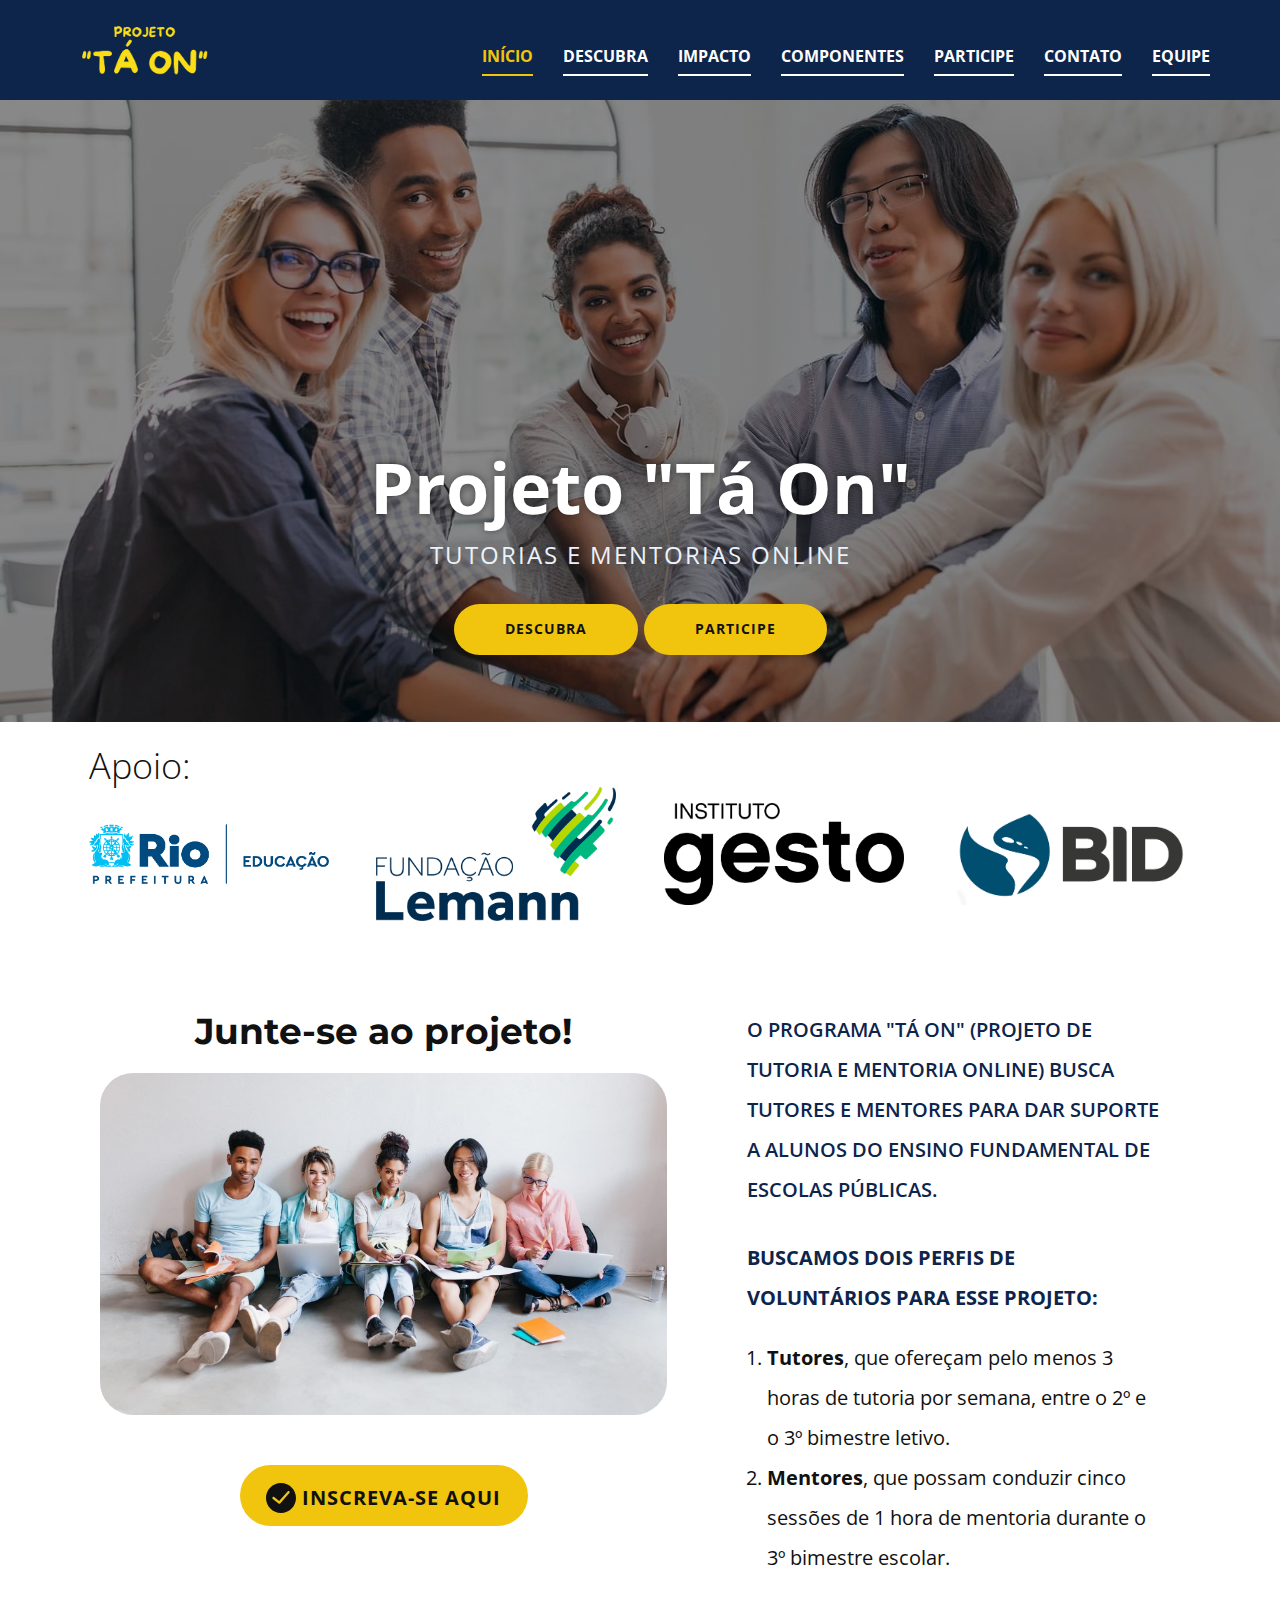
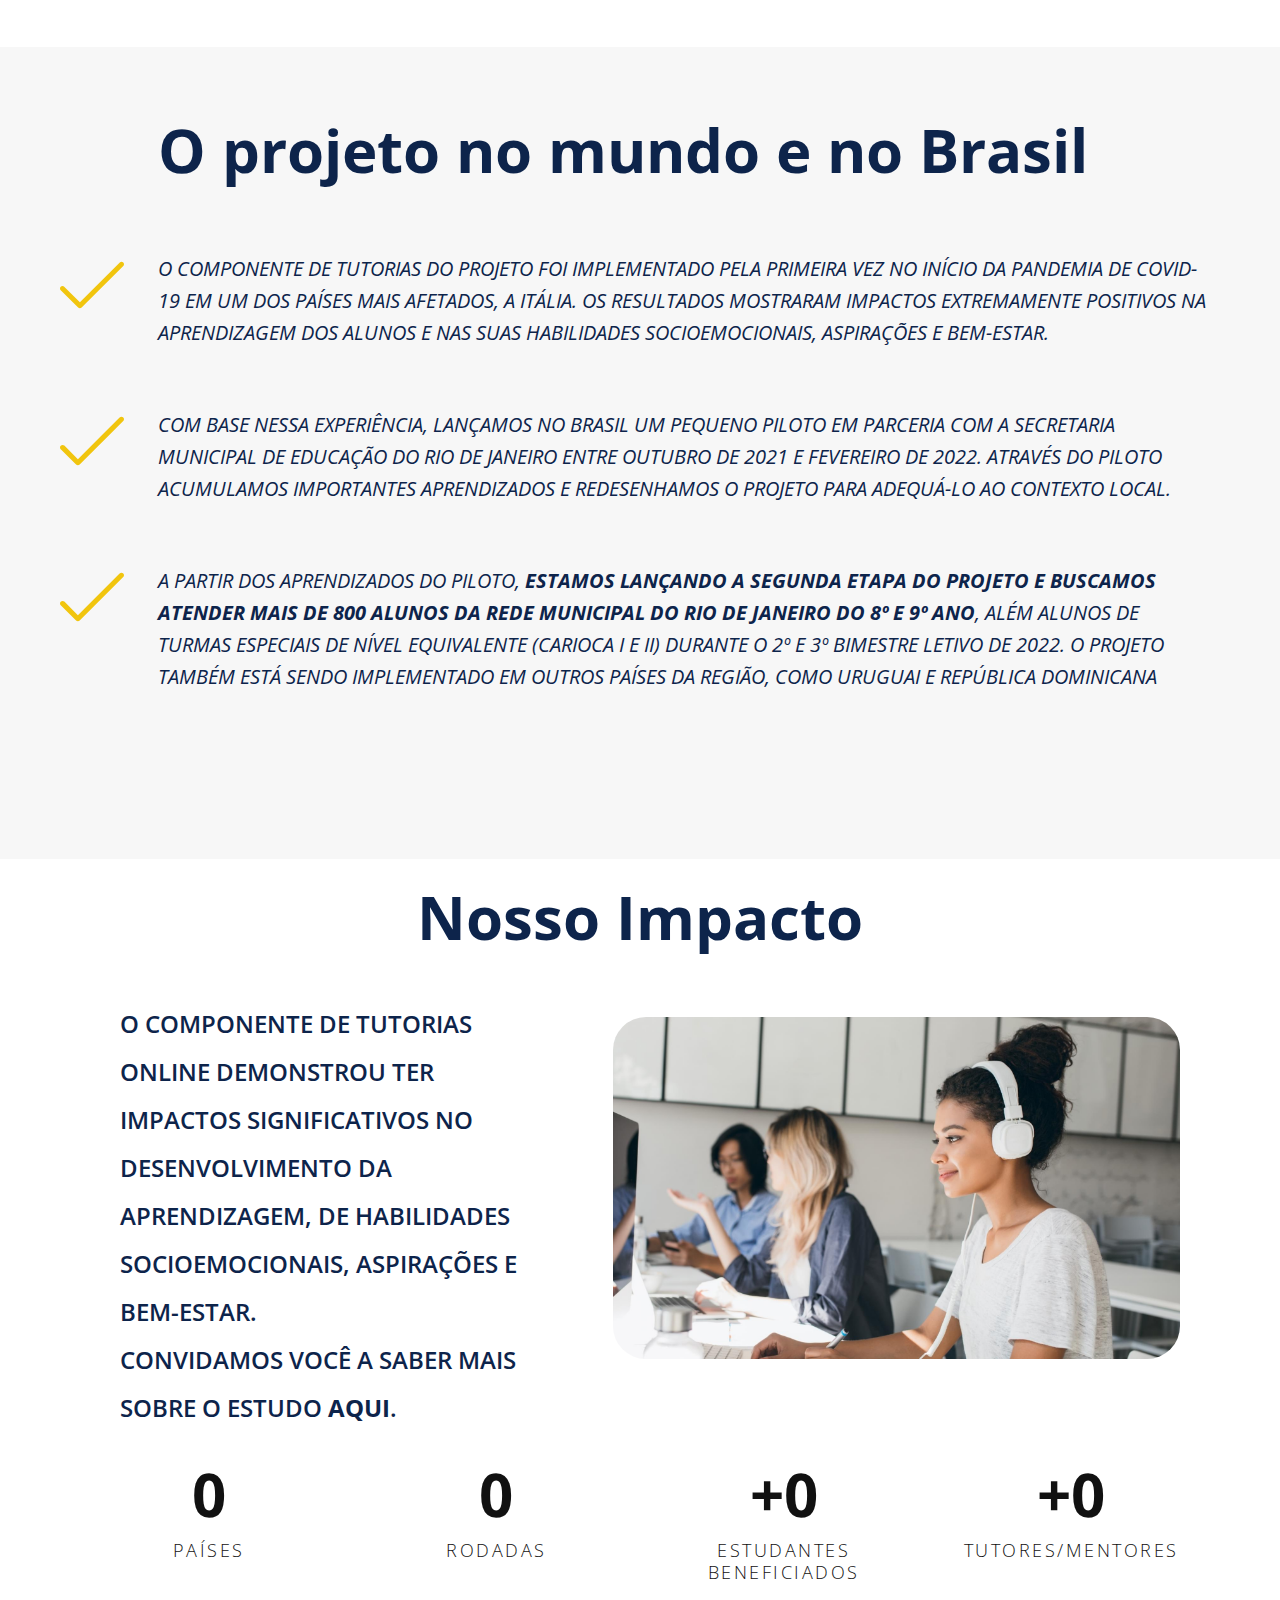
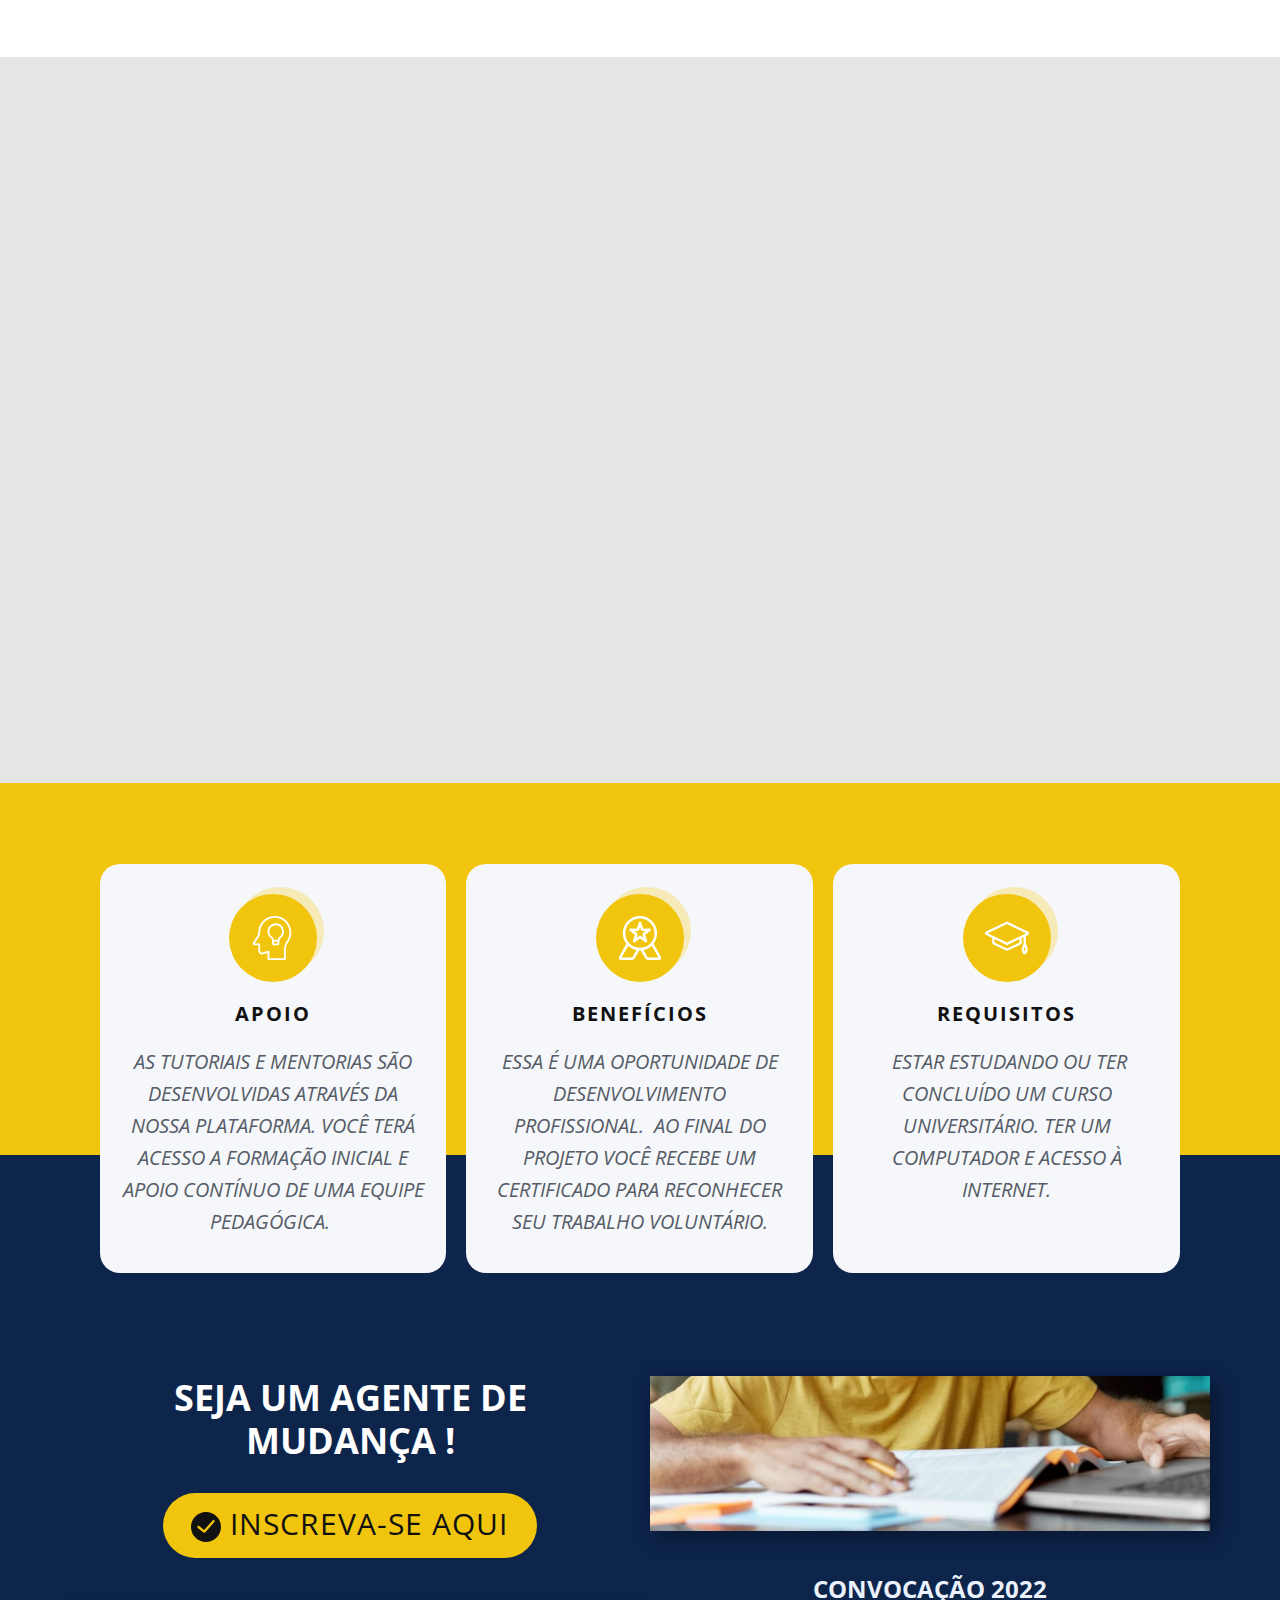
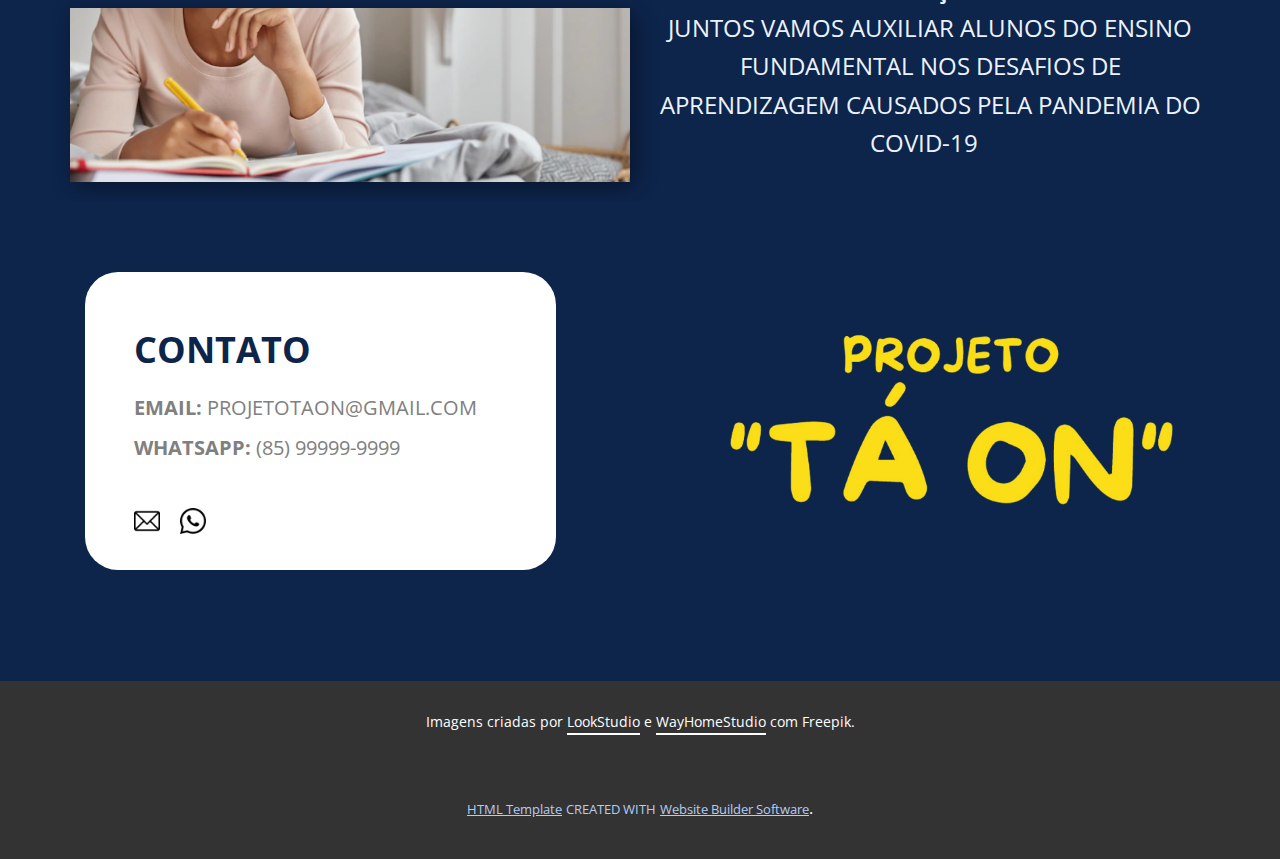
==== index.html @ 8fa36d17 "Initial commit" ====
<!DOCTYPE html>
<html style="font-size: 16px;">
  <head>
    <meta name="viewport" content="width=device-width, initial-scale=1.0">
    <meta charset="utf-8">
    <meta name="keywords" content="​Online University of
In-Demand Professions, ​Top ten most popular courses for international students, ​What Is a Life Coach?, ​Leader in Executive Education, ​Flexible Distance Learning, ​Need Help?">
    <meta name="description" content="">
    <meta name="page_type" content="np-template-header-footer-from-plugin">
    <title>Início</title>
    <link rel="stylesheet" href="nicepage.css" media="screen">
<link rel="stylesheet" href="Início.css" media="screen">
    <script class="u-script" type="text/javascript" src="jquery-1.9.1.min.js" defer=""></script>
    <script class="u-script" type="text/javascript" src="nicepage.js" defer=""></script>
    <meta name="generator" content="Nicepage 4.9.1, nicepage.com">
    <link id="u-theme-google-font" rel="stylesheet" href="https://fonts.googleapis.com/css?family=Open+Sans:300,300i,400,400i,500,500i,600,600i,700,700i,800,800i">
    <link id="u-page-google-font" rel="stylesheet" href="https://fonts.googleapis.com/css?family=Montserrat:100,100i,200,200i,300,300i,400,400i,500,500i,600,600i,700,700i,800,800i,900,900i|Open+Sans:300,300i,400,400i,500,500i,600,600i,700,700i,800,800i|Montserrat:100,100i,200,200i,300,300i,400,400i,500,500i,600,600i,700,700i,800,800i,900,900i">
    
    
    
    
    
    
    
    
    
    
    
    <script type="application/ld+json">{
		"@context": "http://schema.org",
		"@type": "Organization",
		"name": "",
		"url": "/",
		"logo": "images/LOGO_no_bg.png"
}</script>
    <meta name="theme-color" content="#0d244b">
    <meta property="og:title" content="Início">
    <meta property="og:type" content="website">
    <link rel="canonical" href="/">
  </head>
  <body data-home-page="https://website1765476.nicepage.io/Início.html?version=7141deb0-2183-4ad8-807a-09c985a178d3" data-home-page-title="Início" class="u-body u-xl-mode"><header class="u-align-center-sm u-align-center-xs u-clearfix u-header u-palette-1-base" id="sec-e950" data-animation-name="" data-animation-duration="0" data-animation-delay="0" data-animation-direction=""><div class="u-clearfix u-sheet u-valign-middle-sm u-sheet-1">
        <div class="u-clearfix u-expanded-width u-layout-wrap u-layout-wrap-1">
          <div class="u-layout">
            <div class="u-layout-row">
              <div class="u-align-center-sm u-align-center-xs u-container-style u-layout-cell u-size-8 u-layout-cell-1">
                <div class="u-container-layout u-container-layout-1">
                  <a href="https://nicepage.com/website-templates" class="u-align-left u-image u-logo u-image-1" data-image-width="737" data-image-height="338">
                    <img src="images/LOGO_no_bg.png" class="u-logo-image u-logo-image-1">
                  </a>
                </div>
              </div>
              <div class="u-align-center-sm u-align-center-xs u-container-style u-layout-cell u-size-52 u-layout-cell-2">
                <div class="u-container-layout u-container-layout-2">
                  <nav class="u-align-right u-menu u-menu-one-level u-offcanvas u-menu-1">
                    <div class="menu-collapse" style="font-size: 1rem; letter-spacing: 0px; font-weight: 700; text-transform: uppercase;">
                      <a class="u-button-style u-custom-active-border-color u-custom-border u-custom-border-color u-custom-borders u-custom-hover-border-color u-custom-hover-color u-custom-padding-bottom u-custom-text-active-color u-custom-text-color u-custom-text-hover-color u-custom-top-bottom-menu-spacing u-nav-link" href="#" style="font-size: calc(1em + 2px);">
                        <svg class="u-svg-link" viewBox="0 0 24 24"><use xlink:href="#svg-49b9"></use></svg>
                        <svg class="u-svg-content" version="1.1" id="svg-49b9" viewBox="0 0 16 16" x="0px" y="0px" xmlns:xlink="http://www.w3.org/1999/xlink" xmlns="http://www.w3.org/2000/svg"><g><rect y="1" width="16" height="2"></rect><rect y="7" width="16" height="2"></rect><rect y="13" width="16" height="2"></rect>
</g></svg>
                      </a>
                    </div>
                    <div class="u-custom-menu u-nav-container">
                      <ul class="u-nav u-spacing-30 u-unstyled u-nav-1"><li class="u-nav-item"><a class="u-border-2 u-border-active-palette-3-base u-border-hover-palette-1-base u-border-no-left u-border-no-right u-border-no-top u-border-white u-button-style u-nav-link u-text-hover-palette-3-base u-text-white" href="Início.html" style="padding: 10px 0px;">Início</a>
</li><li class="u-nav-item"><a class="u-border-2 u-border-active-palette-3-base u-border-hover-palette-1-base u-border-no-left u-border-no-right u-border-no-top u-border-white u-button-style u-nav-link u-text-hover-palette-3-base u-text-white" href="Início.html#carousel_a76b-1" data-page-id="1765508" style="padding: 10px 0px;">Descubra</a>
</li><li class="u-nav-item"><a class="u-border-2 u-border-active-palette-3-base u-border-hover-palette-1-base u-border-no-left u-border-no-right u-border-no-top u-border-white u-button-style u-nav-link u-text-hover-palette-3-base u-text-white" href="Início.html#carousel_29ab" data-page-id="1765508" style="padding: 10px 0px;">Impacto</a>
</li><li class="u-nav-item"><a class="u-border-2 u-border-active-palette-3-base u-border-hover-palette-1-base u-border-no-left u-border-no-right u-border-no-top u-border-white u-button-style u-nav-link u-text-hover-palette-3-base u-text-white" href="Início.html#carousel_a9c4" data-page-id="1765508" style="padding: 10px 0px;">Componentes</a>
</li><li class="u-nav-item"><a class="u-border-2 u-border-active-palette-3-base u-border-hover-palette-1-base u-border-no-left u-border-no-right u-border-no-top u-border-white u-button-style u-nav-link u-text-hover-palette-3-base u-text-white" href="Início.html#carousel_0e87" data-page-id="1765508" style="padding: 10px 0px;">Participe</a>
</li><li class="u-nav-item"><a class="u-border-2 u-border-active-palette-3-base u-border-hover-palette-1-base u-border-no-left u-border-no-right u-border-no-top u-border-white u-button-style u-nav-link u-text-hover-palette-3-base u-text-white" href="Início.html#sec-74da" data-page-id="1765508" style="padding: 10px 0px;">Contato</a>
</li><li class="u-nav-item"><a class="u-border-2 u-border-active-palette-3-base u-border-hover-palette-1-base u-border-no-left u-border-no-right u-border-no-top u-border-white u-button-style u-nav-link u-text-hover-palette-3-base u-text-white" href="Equipe.html" target="_blank" style="padding: 10px 0px;">Equipe</a>
</li></ul>
                    </div>
                    <div class="u-custom-menu u-nav-container-collapse">
                      <div class="u-black u-container-style u-inner-container-layout u-opacity u-opacity-95 u-sidenav">
                        <div class="u-inner-container-layout u-sidenav-overflow">
                          <div class="u-menu-close"></div>
                          <ul class="u-align-center u-nav u-popupmenu-items u-unstyled u-nav-2"><li class="u-nav-item"><a class="u-button-style u-nav-link" href="Início.html">Início</a>
</li><li class="u-nav-item"><a class="u-button-style u-nav-link" href="Início.html#carousel_a76b-1" data-page-id="1765508">Descubra</a>
</li><li class="u-nav-item"><a class="u-button-style u-nav-link" href="Início.html#carousel_29ab" data-page-id="1765508">Impacto</a>
</li><li class="u-nav-item"><a class="u-button-style u-nav-link" href="Início.html#carousel_a9c4" data-page-id="1765508">Componentes</a>
</li><li class="u-nav-item"><a class="u-button-style u-nav-link" href="Início.html#carousel_0e87" data-page-id="1765508">Participe</a>
</li><li class="u-nav-item"><a class="u-button-style u-nav-link" href="Início.html#sec-74da" data-page-id="1765508">Contato</a>
</li><li class="u-nav-item"><a class="u-button-style u-nav-link" href="Equipe.html" target="_blank">Equipe</a>
</li></ul>
                        </div>
                      </div>
                      <div class="u-black u-menu-overlay u-opacity u-opacity-70"></div>
                    </div>
                  </nav>
                </div>
              </div>
            </div>
          </div>
        </div>
      </div></header>
    <section class="u-align-center u-clearfix u-image u-shading u-section-1" src="" data-image-width="1620" data-image-height="1080" id="sec-115c">
      <div class="u-clearfix u-expanded-width u-gutter-0 u-layout-wrap u-layout-wrap-1">
        <div class="u-gutter-0 u-layout">
          <div class="u-layout-col">
            <div class="u-container-style u-layout-cell u-size-20 u-layout-cell-1">
              <div class="u-container-layout u-container-layout-1">
                <h1 class="u-align-center u-text u-title u-text-1"> Projeto "Tá On"</h1>
              </div>
            </div>
            <div class="u-container-style u-layout-cell u-size-20 u-layout-cell-2">
              <div class="u-container-layout u-container-layout-2">
                <p class="u-align-center u-text u-text-palette-1-light-3 u-text-2">Tutorias e Mentorias Online</p>
              </div>
            </div>
            <div class="u-container-style u-layout-cell u-size-20 u-layout-cell-3">
              <div class="u-container-layout u-container-layout-3">
                <div class="u-align-center u-expanded-width-md u-expanded-width-sm u-expanded-width-xs u-list u-list-1">
                  <div class="u-repeater u-repeater-1">
                    <div class="u-align-center-sm u-align-center-xs u-container-style u-list-item u-repeater-item">
                      <div class="u-container-layout u-similar-container u-valign-middle u-container-layout-4">
                        <a href="Início.html#carousel_a76b-1" data-page-id="1765508" class="u-active-white u-align-center-xs u-border-none u-btn u-btn-round u-button-style u-hover-white u-palette-3-base u-radius-50 u-btn-1">DESCUBRA</a>
                      </div>
                    </div>
                    <div class="u-align-center u-container-style u-list-item u-repeater-item">
                      <div class="u-container-layout u-similar-container u-valign-middle u-container-layout-5">
                        <a href="https://harvard.az1.qualtrics.com/jfe/form/SV_3t3LeUuYlCb9Nz0" class="u-active-white u-align-center-xs u-border-none u-btn u-btn-round u-button-style u-hover-white u-palette-3-base u-radius-50 u-btn-2" target="_blank">PARTICIPE</a>
                      </div>
                    </div>
                  </div>
                </div>
              </div>
            </div>
          </div>
        </div>
      </div>
    </section>
    <section class="u-align-center u-clearfix u-section-2" id="sec-6fea">
      <div class="u-clearfix u-sheet u-valign-bottom-lg u-valign-bottom-xl u-valign-middle-md u-valign-middle-sm u-valign-middle-xs u-sheet-1">
        <h2 class="u-align-left u-subtitle u-text u-text-1">Apoio:</h2>
        <div class="u-expanded-width u-list u-list-1">
          <div class="u-repeater u-repeater-1">
            <div class="u-container-style u-list-item u-repeater-item">
              <div class="u-container-layout u-similar-container u-valign-top u-container-layout-1">
                <img alt="" class="u-align-center u-expanded-width-xs u-image u-image-contain u-image-default u-image-1" data-image-width="1570" data-image-height="398" src="images/RIOPREFEITURAEducacaohorizontalazul.png">
              </div>
            </div>
            <div class="u-container-style u-list-item u-repeater-item">
              <div class="u-container-layout u-similar-container u-valign-top u-container-layout-2">
                <img alt="" class="u-align-center u-expanded-width-xs u-image u-image-contain u-image-default u-image-2" data-image-width="700" data-image-height="390" src="images/lemann_logo.png">
              </div>
            </div>
            <div class="u-container-style u-list-item u-repeater-item">
              <div class="u-container-layout u-similar-container u-valign-top u-container-layout-3">
                <img alt="" class="u-align-center u-expanded-width-xs u-image u-image-contain u-image-default u-image-3" data-image-width="1349" data-image-height="575" src="images/gesto_logo.png">
              </div>
            </div>
            <div class="u-container-style u-list-item u-repeater-item">
              <div class="u-container-layout u-similar-container u-valign-top u-container-layout-4">
                <img alt="" class="u-align-center u-expanded-width-xs u-image u-image-contain u-image-default u-image-4" data-image-width="1233" data-image-height="527" src="images/BID-logo-fondo-blanco.png">
              </div>
            </div>
          </div>
        </div>
      </div>
    </section>
    <section class="u-clearfix u-section-3" id="carousel_a76b-1">
      <div class="u-clearfix u-sheet u-sheet-1">
        <div class="u-clearfix u-layout-wrap u-layout-wrap-1">
          <div class="u-layout">
            <div class="u-layout-row">
              <div class="u-align-center u-container-style u-layout-cell u-size-33 u-layout-cell-1">
                <div class="u-container-layout u-valign-top-lg u-valign-top-md u-valign-top-sm u-valign-top-xl u-container-layout-1">
                  <h2 class="u-custom-font u-font-montserrat u-text u-text-1">Junte-se ao projeto!</h2>
                  <img src="images/vbvf-min.jpg" alt="" class="u-expanded-width-lg u-expanded-width-md u-expanded-width-sm u-expanded-width-xl u-image u-image-round u-radius-33 u-image-1" data-image-width="1620" data-image-height="1080">
                  <a href="https://harvard.az1.qualtrics.com/jfe/form/SV_3t3LeUuYlCb9Nz0" class="u-align-center-md u-align-center-sm u-align-center-xs u-btn u-btn-round u-button-style u-hover-palette-1-base u-palette-3-base u-radius-50 u-btn-1" target="_blank"><span class="u-icon"><svg class="u-svg-content" viewBox="0 0 52 52" x="0px" y="0px" style="width: 1em; height: 1em;"><g><path d="M26,0C11.664,0,0,11.663,0,26s11.664,26,26,26s26-11.663,26-26S40.336,0,26,0z M40.495,17.329l-16,18
		C24.101,35.772,23.552,36,22.999,36c-0.439,0-0.88-0.144-1.249-0.438l-10-8c-0.862-0.689-1.002-1.948-0.312-2.811
		c0.689-0.863,1.949-1.003,2.811-0.313l8.517,6.813l14.739-16.581c0.732-0.826,1.998-0.9,2.823-0.166
		C41.154,15.239,41.229,16.503,40.495,17.329z"></path>
</g></svg><img></span>
                    <span style="font-size: 1.25rem; font-weight: 700;">&nbsp;Inscreva-se aqui</span>
                  </a>
                </div>
              </div>
              <div class="u-align-left u-container-style u-layout-cell u-shape-rectangle u-size-27 u-layout-cell-2">
                <div class="u-container-layout u-container-layout-2">
                  <p class="u-align-center-xs u-text u-text-2"> O Programa "Tá On" (Projeto de Tutoria e Mentoria Online) busca tutores e mentores para dar suporte a alunos do ensino fundamental de escolas públicas.</p>
                  <p class="u-align-center-xs u-text u-text-3">Buscamos dois perfis de voluntários para esse projeto:</p>
                  <ol class="u-text u-text-4">
                    <li>
                      <span style="font-weight: 700;">Tutores</span>, que ofereçam pelo menos 3 horas de tutoria por semana, entre o 2º e o 3º bimestre letivo.
                    </li>
                    <li>
                      <span style="font-weight: 700;">Mentores</span>, que possam ​conduzir cinco sessões de 1 hora de mentoria durante o 3º bimestre escolar.&nbsp;
                    </li>
                  </ol>
                </div>
              </div>
            </div>
          </div>
        </div>
      </div>
    </section>
    <section class="u-align-center u-clearfix u-image u-valign-middle-sm u-section-4" id="carousel_a76b">
      <h1 class="u-align-center u-text u-text-palette-1-base u-text-1"><b>O projeto no mundo e no Brasil</b>
      </h1>
      <div class="u-align-center u-list u-list-1">
        <div class="u-repeater u-repeater-1">
          <div class="u-container-style u-list-item u-repeater-item">
            <div class="u-container-layout u-similar-container u-valign-bottom-lg u-valign-bottom-md u-container-layout-1"><span class="u-icon u-icon-circle u-text-palette-3-base u-icon-1"><svg class="u-svg-link" preserveAspectRatio="xMidYMin slice" viewBox="0 0 511.999 511.999" style=""><use xlink:href="#svg-a226"></use></svg><svg class="u-svg-content" viewBox="0 0 511.999 511.999" x="0px" y="0px" id="svg-a226" style="enable-background:new 0 0 511.999 511.999;"><g><g><path d="M506.231,75.508c-7.689-7.69-20.158-7.69-27.849,0l-319.21,319.211L33.617,269.163c-7.689-7.691-20.158-7.691-27.849,0    c-7.69,7.69-7.69,20.158,0,27.849l139.481,139.481c7.687,7.687,20.16,7.689,27.849,0l333.133-333.136    C513.921,95.666,513.921,83.198,506.231,75.508z"></path>
</g>
</g></svg>
            
            
          </span>
              <p class="u-text u-text-2"> O componente de tutorias do projeto foi implementado pela primeira vez no início da pandemia de COVID-19 em um dos países mais afetados, a Itália. Os resultados mostraram impactos extremamente positivos na aprendizagem dos alunos e nas suas habilidades socioemocionais, aspirações e bem-estar.&nbsp;&nbsp;</p>
            </div>
          </div>
          <div class="u-container-style u-list-item u-repeater-item">
            <div class="u-container-layout u-similar-container u-valign-bottom-lg u-valign-bottom-md u-container-layout-2"><span class="u-icon u-icon-circle u-text-palette-3-base u-icon-2"><svg class="u-svg-link" preserveAspectRatio="xMidYMin slice" viewBox="0 0 426.667 426.667" style=""><use xlink:href="#svg-3c06"></use></svg><svg class="u-svg-content" viewBox="0 0 426.667 426.667" x="0px" y="0px" id="svg-3c06" style="enable-background:new 0 0 426.667 426.667;"><g><g><path d="M421.876,56.307c-6.548-6.78-17.352-6.968-24.132-0.42c-0.142,0.137-0.282,0.277-0.42,0.42L119.257,334.375    l-90.334-90.334c-6.78-6.548-17.584-6.36-24.132,0.42c-6.388,6.614-6.388,17.099,0,23.713l102.4,102.4    c6.665,6.663,17.468,6.663,24.132,0L421.456,80.44C428.236,73.891,428.424,63.087,421.876,56.307z"></path>
</g>
</g></svg>
            
            
          </span>
              <p class="u-text u-text-3"> Com base nessa experiência, lançamos no Brasil um pequeno piloto em parceria com a Secretaria Municipal de Educação do Rio de Janeiro entre outubro de 2021 e fevereiro de 2022. Através do piloto acumulamos importantes aprendizados e redesenhamos o projeto para adequá-lo ao contexto local. </p>
            </div>
          </div>
          <div class="u-container-style u-list-item u-repeater-item">
            <div class="u-container-layout u-similar-container u-valign-bottom-lg u-valign-bottom-md u-container-layout-3"><span class="u-icon u-icon-circle u-text-palette-3-base u-icon-3"><svg class="u-svg-link" preserveAspectRatio="xMidYMin slice" viewBox="0 0 426.667 426.667" style=""><use xlink:href="#svg-b644"></use></svg><svg class="u-svg-content" viewBox="0 0 426.667 426.667" x="0px" y="0px" id="svg-b644" style="enable-background:new 0 0 426.667 426.667;"><g><g><path d="M421.876,56.307c-6.548-6.78-17.352-6.968-24.132-0.42c-0.142,0.137-0.282,0.277-0.42,0.42L119.257,334.375    l-90.334-90.334c-6.78-6.548-17.584-6.36-24.132,0.42c-6.388,6.614-6.388,17.099,0,23.713l102.4,102.4    c6.665,6.663,17.468,6.663,24.132,0L421.456,80.44C428.236,73.891,428.424,63.087,421.876,56.307z"></path>
</g>
</g></svg>
            
            
          </span>
              <p class="u-text u-text-4"> A partir dos aprendizados do piloto,&nbsp;<span style="font-weight: 700;" class="u-text-palette-1-base">estamos lançando a segunda etapa do projeto e buscamos atender mais de 800 alunos da rede municipal do Rio de Janeiro&nbsp;do 8º e 9º ano</span>, além alunos de turmas especiais de nível equivalente (Carioca I e II) durante o 2º e 3º bimestre letivo de 2022. O projeto também está sendo implementado em outros países da região, como Uruguai e República Dominicana
              </p>
            </div>
          </div>
        </div>
      </div>
    </section>
    <section class="u-clearfix u-section-5" id="carousel_29ab">
      <div class="u-clearfix u-sheet u-sheet-1">
        <h1 class="u-align-center-lg u-align-center-md u-align-center-sm u-align-center-xs u-text u-text-default-xl u-text-palette-1-base u-text-1">Nosso Impacto</h1>
        <div class="u-clearfix u-expanded-width u-layout-wrap u-layout-wrap-1">
          <div class="u-layout">
            <div class="u-layout-row">
              <div class="u-align-left u-container-style u-layout-cell u-shape-rectangle u-size-27-xl u-size-31-lg u-size-31-md u-size-31-sm u-size-31-xs u-layout-cell-1">
                <div class="u-container-layout u-valign-top u-container-layout-1">
                  <p class="u-align-center-xs u-text u-text-2"> O componente de tutoria​s online demonstrou ter impactos significativos no desenvolvimento da aprendizagem, de habilidades socioemocionais, aspirações e bem-estar.<br>Convidamos você a saber mais sobre o estudo <a href="https://www.hks.harvard.edu/publications/apart-connected-online-tutoring-and-student-outcomes-during-covid-19-pandemic" target="_blank" class="u-active-none u-border-none u-btn u-button-link u-button-style u-hover-none u-none u-text-palette-1-base u-btn-1">aqui</a>.
                  </p>
                </div>
              </div>
              <div class="u-align-center u-container-style u-layout-cell u-size-29-lg u-size-29-md u-size-29-sm u-size-29-xs u-size-33-xl u-layout-cell-2">
                <div class="u-container-layout u-container-layout-2">
                  <img src="images/impact_pic.jpg" alt="" class="u-expanded-width u-flip-horizontal u-image u-image-round u-radius-33 u-image-1" data-image-width="1844" data-image-height="1080">
                </div>
              </div>
            </div>
          </div>
        </div>
      </div>
    </section>
    <section class="u-align-center u-clearfix u-section-6" id="sec-efcb">
      <div class="u-clearfix u-sheet u-sheet-1">
        <div class="u-expanded-width u-list u-list-1">
          <div class="u-repeater u-repeater-1">
            <div class="u-align-center u-container-style u-list-item u-repeater-item">
              <div class="u-container-layout u-similar-container u-container-layout-1">
                <h1 class="u-align-center u-text u-text-default u-title u-text-1" data-animation-name="counter" data-animation-event="scroll" data-animation-duration="3000">4</h1>
                <h6 class="u-text u-text-2">PAÍSES</h6>
              </div>
            </div>
            <div class="u-align-center u-container-style u-list-item u-repeater-item">
              <div class="u-container-layout u-similar-container u-container-layout-2">
                <h1 class="u-align-center u-text u-text-default u-title u-text-3" data-animation-name="counter" data-animation-event="scroll" data-animation-duration="3000">6</h1>
                <h6 class="u-text u-text-4">Rodadas</h6>
              </div>
            </div>
            <div class="u-align-center u-container-style u-list-item u-repeater-item">
              <div class="u-container-layout u-similar-container u-container-layout-3">
                <h1 class="u-align-center u-text u-text-default u-title u-text-5" data-animation-name="counter" data-animation-event="scroll" data-animation-duration="3000">+5000</h1>
                <h6 class="u-text u-text-6">Estudantes beneficiados</h6>
              </div>
            </div>
            <div class="u-align-center u-container-style u-list-item u-repeater-item">
              <div class="u-container-layout u-similar-container u-container-layout-4">
                <h1 class="u-align-center u-text u-text-default u-title u-text-7" data-animation-name="counter" data-animation-event="scroll" data-animation-duration="3000">+4000</h1>
                <h6 class="u-text u-text-8">tutores/mentores</h6>
              </div>
            </div>
          </div>
        </div>
      </div>
    </section>
    <section class="u-align-center u-clearfix u-grey-10 u-section-7" id="carousel_a9c4">
      <div class="u-clearfix u-sheet u-sheet-1">
        <h2 class="u-text u-text-palette-1-base u-text-1" data-animation-name="customAnimationIn" data-animation-duration="1250" data-animation-delay="500">Escolha o seu papel no projeto!</h2>
        <img class="u-expanded-width u-image u-image-round u-radius-20 u-image-1" src="images/vbvbvbvb.jpg" alt="" data-image-width="1200" data-image-height="800" data-animation-name="customAnimationIn" data-animation-duration="1000" data-animation-direction="Right" data-animation-delay="500">
        <div class="u-align-center u-list u-list-1">
          <div class="u-repeater u-repeater-1">
            <div class="u-align-left u-border-14 u-border-no-bottom u-border-no-right u-border-no-top u-border-palette-3-base u-container-style u-custom-border u-list-item u-radius-20 u-repeater-item u-shape-round u-white u-list-item-1" data-animation-name="customAnimationIn" data-animation-duration="1250" data-animation-direction="X" data-animation-delay="250">
              <div class="u-container-layout u-similar-container u-valign-top u-container-layout-1">
                <h3 class="u-text u-text-palette-1-base u-text-2">Tutor</h3>
                <p class="u-text u-text-3"><b>Função.&nbsp;</b>Como tutor, você vai ajudar um aluno do 8º, 9º ano ou Carioca I e II no desenvolvimento de sua lição de casa e na revisão de habilidades básicas.&nbsp;<br>
                  <span style="font-weight: 700;">Compromisso.</span> Como tutor, você vai entregar tutorias de 3 horas por semana de matemática ou português por 5 meses.<br>
                  <br>
                </p>
              </div>
            </div>
            <div class="u-align-left u-border-14 u-border-no-bottom u-border-no-right u-border-no-top u-border-palette-3-base u-container-style u-custom-border u-list-item u-radius-20 u-repeater-item u-shape-round u-white u-list-item-2" data-animation-name="customAnimationIn" data-animation-duration="1250" data-animation-direction="X" data-animation-delay="250">
              <div class="u-container-layout u-similar-container u-valign-top u-container-layout-2">
                <h3 class="u-text u-text-palette-1-base u-text-4">Mentor</h3>
                <p class="u-text u-text-5"><b>Função.&nbsp;</b> Como mentor, você vai ajudar um estudante a desenvolver todo o seu potencial através de dicas e orientação sobre possíveis caminhos de sucesso.&nbsp;&nbsp;<br>
                  <span style="font-weight: 700;">Compromisso. </span> Como mentor, você vai entregar mentorias de 1 hora por semana, durante 5 semanas.&nbsp;
                </p>
              </div>
            </div>
          </div>
        </div>
      </div>
    </section>
    <section class="u-align-center u-clearfix u-palette-1-base u-section-8" id="carousel_a76b-2">
      <div class="u-expanded-width u-palette-3-base u-shape u-shape-rectangle u-shape-1"></div>
      <div class="u-align-center u-list u-list-1">
        <div class="u-repeater u-repeater-1">
          <div class="u-align-center u-container-style u-list-item u-palette-5-light-3 u-radius-20 u-repeater-item u-shape-round u-list-item-1">
            <div class="u-container-layout u-similar-container u-valign-top-xs u-container-layout-1"><span class="u-align-left u-icon u-icon-circle u-palette-3-base u-spacing-22 u-text-white u-icon-1"><svg class="u-svg-link" preserveAspectRatio="xMidYMin slice" viewBox="0 0 24 24" style=""><use xlink:href="#svg-d74e"></use></svg><svg class="u-svg-content" viewBox="0 0 24 24" id="svg-d74e"><path d="m18.5 24h-9c-.276 0-.5-.224-.5-.5v-3.325l-2.414.733c-.159.059-.365.092-.586.092-1.103 0-2-.897-2-2v-3h-2c-.561 0-1-.439-1-1 0-.188.055-.373.157-.536l2.336-3.708c.332-.526.507-1.132.507-1.753 0-4.965 4.037-9.003 9-9.003s9 4.038 9 9c0 1.858-.565 3.646-1.636 5.17-.892 1.269-1.364 2.758-1.364 4.305v5.025c0 .276-.224.5-.5.5zm-8.5-1h8v-4.525c0-1.754.534-3.441 1.546-4.88.951-1.354 1.454-2.943 1.454-4.595 0-4.411-3.589-8-8-8s-8 3.589-8 8c0 .813-.229 1.604-.661 2.289l-2.336 3.708 2.497.003c.276 0 .5.224.5.5v3.5c0 .552.448 1 1 1 .104 0 .196-.014.271-.041l3.084-.938c.152-.045.316-.017.443.077s.202.244.202.402z"></path><path d="m14.5 16h-2c-.481 0-1-.369-1-1.18v-1.32c0-.586-.253-1.122-.676-1.433-1.17-.861-1.852-2.238-1.823-3.682.046-2.383 2.034-4.35 4.433-4.385 1.215-.04 2.369.443 3.235 1.296.858.847 1.331 1.975 1.331 3.176 0 1.422-.658 2.728-1.806 3.582-.434.323-.694.866-.694 1.453v1.493c0 .552-.448 1-1 1zm-1-11c-.018 0-.035 0-.053 0-1.833.026-3.412 1.585-3.446 3.404-.022 1.12.507 2.188 1.416 2.857.678.5 1.083 1.336 1.083 2.239v1.32c0 .149.036.198.036.198l1.964-.018v-1.493c0-.901.41-1.745 1.098-2.255.89-.664 1.402-1.677 1.402-2.78 0-.932-.367-1.806-1.033-2.463-.661-.652-1.535-1.009-2.467-1.009z"></path><path d="m15 14h-3c-.276 0-.5-.224-.5-.5s.224-.5.5-.5h3c.276 0 .5.224.5.5s-.224.5-.5.5z"></path></svg></span>
              <h5 class="u-text u-text-1">aPOIO</h5>
              <p class="u-text u-text-palette-5-dark-2 u-text-2"> As tutoriais e mentorias são desenvolvidas através da nossa plataforma. Você terá acesso a formação inicial e apoio contínuo de uma equipe pedagógica.&nbsp;</p>
            </div>
          </div>
          <div class="u-align-center u-container-style u-list-item u-palette-5-light-3 u-radius-20 u-repeater-item u-shape-round u-list-item-2">
            <div class="u-container-layout u-similar-container u-valign-top-xs u-container-layout-2"><span class="u-align-left u-icon u-icon-circle u-palette-3-base u-spacing-22 u-text-white u-icon-2"><svg class="u-svg-link" preserveAspectRatio="xMidYMin slice" viewBox="0 0 512 512" style=""><use xlink:href="#svg-dde6"></use></svg><svg class="u-svg-content" viewBox="0 0 512 512" id="svg-dde6"><g><path d="m316.703 216.874 60.137-43.873c11.697-8.534 5.632-27.118-8.841-27.118h-74.267l-22.962-70.965c-4.463-13.788-24.071-13.816-28.543 0l-22.962 70.965h-74.267c-14.48 0-20.532 18.588-8.841 27.118l60.137 43.873-22.979 71.013c-4.464 13.797 11.405 25.277 23.112 16.736l60.07-43.825 60.07 43.825c11.638 8.488 27.587-2.907 23.112-16.736zm-31.886-1.098 12.091 37.367-31.567-23.031c-5.269-3.843-12.414-3.842-17.682 0l-31.567 23.031 12.091-37.367c1.995-6.166-.195-12.916-5.431-16.736l-31.741-23.157h39.168c6.505 0 12.269-4.193 14.271-10.382l12.05-37.24 12.05 37.24c2.003 6.188 7.767 10.382 14.271 10.382h39.168l-31.741 23.157c-5.236 3.82-7.426 10.57-5.431 16.736z"></path><path d="m499.556 472.922-85.829-150.828c25.867-33.776 41.273-76.025 41.273-121.825-.001-110.429-89.496-200.269-199.501-200.269s-199.5 89.84-199.5 200.269c0 46.139 15.631 88.676 41.846 122.575l-85.404 150.081c-9.902 17.411 2.624 39.075 22.669 39.075h127.55c13.613 0 26.257-7.361 32.997-19.209l52.582-92.4c5.472.197 9.578.205 15.506-.038l52.596 92.437c6.741 11.85 19.385 19.211 32.998 19.211h127.55c20.022-.001 32.583-21.643 22.667-39.079zm-329.975 5.033c-1.419 2.495-4.071 4.045-6.922 4.045h-120.865l77.261-135.771c26.527 25.004 59.841 42.828 96.841 50.338zm-83.582-277.686c0-93.887 76.037-170.269 169.5-170.269s169.5 76.382 169.5 170.269-76.037 170.269-169.5 170.269-169.5-76.383-169.5-170.269zm263.34 281.731c-2.851 0-5.503-1.55-6.923-4.046l-46.413-81.569c36.942-7.678 70.176-25.643 96.594-50.766l77.607 136.381z"></path>
</g></svg></span>
              <h5 class="u-text u-text-3">benefícios</h5>
              <p class="u-text u-text-palette-5-dark-2 u-text-4">essa é uma oportunidade de desenvolvimento profissional.&nbsp;&nbsp;ao final do projeto você recebe ​Um certificado para reconhecer seu trabalho voluntário. </p>
            </div>
          </div>
          <div class="u-align-center u-container-style u-list-item u-palette-5-light-3 u-radius-20 u-repeater-item u-shape-round u-list-item-3">
            <div class="u-container-layout u-similar-container u-valign-top-xs u-container-layout-3"><span class="u-align-left u-icon u-icon-circle u-palette-3-base u-spacing-22 u-icon-3"><svg class="u-svg-link" preserveAspectRatio="xMidYMin slice" viewBox="0 0 477.005 477.005" style=""><use xlink:href="#svg-44d1"></use></svg><svg class="u-svg-content" viewBox="0 0 477.005 477.005" x="0px" y="0px" id="svg-44d1" style="enable-background:new 0 0 477.005 477.005;"><g><path d="M7.075,204.297l71.191,34.293v57.087c0,4.801,2.75,9.178,7.075,11.262l136.194,65.605c1.692,0.814,3.546,1.237,5.425,1.237   h22.886c1.879,0,3.732-0.423,5.426-1.237l135.817-65.425c2.633-1.27,4.738-3.42,5.95-6.079c0.171-0.375,0.334-0.754,0.497-1.134   c0.663-1.552,1.005-3.223,1.005-4.91v-56.407l19.419-9.354v77.412c-4.202,2.801-7.441,6.998-9.01,12.109l-11.049,36.002   c-1.361,4.44-1.324,9.124,0.109,13.542l10.246,31.578c2.922,9.007,11.245,15.254,20.709,15.545   c0.063,0.002,0.125,0.003,0.188,0.004l0.312,0.005c0.065,0.001,0.13,0.001,0.196,0.001c9.304,0,17.52-5.594,20.931-14.253   l11.847-30.072c1.828-4.637,2.059-9.824,0.65-14.605L452.043,319c-1.539-5.229-4.806-9.522-9.083-12.368v-89.438l26.97-12.992   c4.325-2.084,7.075-6.46,7.075-11.262v-9.955c0-4.801-2.75-9.178-7.075-11.262L243.827,62.81c-3.429-1.651-7.422-1.651-10.85,0   L7.075,171.628C2.75,173.711,0,178.088,0,182.89v10.146C0,197.837,2.75,202.213,7.075,204.297z M429.886,385.539l-7.853-24.202   l8.376-27.295l8.456,28.704L429.886,385.539z M373.54,287.824l-126.548,60.959h-17.179l-126.547-60.959v-37.19l129.712,62.483   c1.714,0.826,3.569,1.238,5.425,1.238s3.71-0.412,5.425-1.238l129.713-62.482L373.54,287.824L373.54,287.824z M238.402,87.946   l207.632,100.017l-63.763,30.715c-0.562,0.178-1.116,0.387-1.656,0.646L238.402,287.83L96.19,219.324   c-0.539-0.259-1.093-0.468-1.654-0.646l-63.764-30.716L238.402,87.946z"></path>
</g></svg></span>
              <h5 class="u-text u-text-5">REquisitos</h5>
              <p class="u-text u-text-palette-5-dark-2 u-text-6"> &nbsp;Estar estudando ou ter concluído um curso universitário. Ter um computador e acesso à internet.</p>
            </div>
          </div>
        </div>
      </div>
    </section>
    <section class="u-align-center u-clearfix u-palette-1-base u-valign-middle-lg u-valign-middle-xl u-section-9" id="carousel_0e87">
      <div class="u-clearfix u-sheet u-valign-middle-md u-sheet-1">
        <div class="u-clearfix u-expanded-width u-gutter-20 u-layout-wrap u-layout-wrap-1">
          <div class="u-layout">
            <div class="u-layout-row">
              <div class="u-size-30">
                <div class="u-layout-col">
                  <div class="u-align-center u-container-style u-layout-cell u-size-40 u-layout-cell-1">
                    <div class="u-container-layout u-valign-middle u-container-layout-1">
                      <h2 class="u-text u-text-1">SEJA UM AGENTE DE MUDANÇA !</h2>
                      <a href="https://harvard.az1.qualtrics.com/jfe/form/SV_3t3LeUuYlCb9Nz0" class="u-align-center u-border-2 u-border-hover-white u-btn u-btn-round u-button-style u-hover-palette-1-base u-palette-3-base u-radius-50 u-btn-1" target="_blank"><span class="u-icon"><svg class="u-svg-content" viewBox="0 0 52 52" x="0px" y="0px" style="width: 1em; height: 1em;"><g><path d="M26,0C11.664,0,0,11.663,0,26s11.664,26,26,26s26-11.663,26-26S40.336,0,26,0z M40.495,17.329l-16,18
		C24.101,35.772,23.552,36,22.999,36c-0.439,0-0.88-0.144-1.249-0.438l-10-8c-0.862-0.689-1.002-1.948-0.312-2.811
		c0.689-0.863,1.949-1.003,2.811-0.313l8.517,6.813l14.739-16.581c0.732-0.826,1.998-0.9,2.823-0.166
		C41.154,15.239,41.229,16.503,40.495,17.329z"></path>
</g></svg><img></span>&nbsp;Inscreva-se aqui
                      </a>
                    </div>
                  </div>
                  <div class="u-align-center u-container-style u-image u-layout-cell u-size-20 u-image-1" data-image-width="718" data-image-height="475">
                    <div class="u-container-layout u-container-layout-2"></div>
                  </div>
                </div>
              </div>
              <div class="u-size-30">
                <div class="u-layout-col">
                  <div class="u-container-style u-image u-layout-cell u-size-20 u-image-2" data-image-width="1620" data-image-height="1080">
                    <div class="u-container-layout u-container-layout-3"></div>
                  </div>
                  <div class="u-align-left u-container-style u-layout-cell u-size-40 u-layout-cell-4">
                    <div class="u-container-layout u-valign-middle-lg u-valign-middle-md u-valign-middle-sm u-valign-middle-xl u-container-layout-4">
                      <p class="u-align-center u-text u-text-palette-1-light-3 u-text-2">
                        <span style="font-weight: 700;"> Convocação 2022</span>
                        <br>JUNTOS VAMOS AUXILIAR ALUNOS DO ENSINO FUNDA​MENTAL NOS DESAFIOS DE APRENDIZAGEM CAUSADOS PELA PANDEMIA DO COVID-19 &nbsp;
                      </p>
                    </div>
                  </div>
                </div>
              </div>
            </div>
          </div>
        </div>
      </div>
    </section>
    <section class="u-align-center u-clearfix u-palette-1-base u-valign-middle-md u-section-10" id="sec-74da">
      <div class="u-clearfix u-expanded-width u-layout-wrap u-layout-wrap-1">
        <div class="u-layout">
          <div class="u-layout-row">
            <div class="u-container-style u-layout-cell u-size-30-xl u-size-32-lg u-size-32-md u-size-32-sm u-size-32-xs u-layout-cell-1">
              <div class="u-container-layout u-valign-middle-lg u-valign-middle-xl u-valign-top-md u-valign-top-sm u-container-layout-1">
                <div class="u-align-left u-container-style u-expanded-width-xs u-group u-radius-33 u-shape-round u-white u-group-1">
                  <div class="u-container-layout u-container-layout-2">
                    <h2 class="u-text u-text-default u-text-palette-1-base u-text-1">CONTATO</h2>
                    <p class="u-text u-text-grey-50 u-text-2">
                      <span style="font-weight: 700;">eMAIL:&nbsp;</span>projetotaon@gmail.cOm<br>
                      <span style="font-weight: 700;">wHATSAPP:</span> (85) 99999-9999
                    </p>
                    <div class="u-social-icons u-spacing-20 u-social-icons-1">
                      <a class="u-social-url" target="_blank" data-type="Email" title="Email" href=""><span class="u-file-icon u-icon u-social-email u-social-icon u-icon-1"><img src="images/561127.png" alt=""></span>
                      </a>
                      <a class="u-social-url" target="_blank" data-type="Whatsapp" title="Whatsapp" href=""><span class="u-file-icon u-icon u-social-icon u-social-whatsapp u-icon-2"><img src="images/1384095.png" alt=""></span>
                      </a>
                    </div>
                  </div>
                </div>
              </div>
            </div>
            <div class="u-container-style u-layout-cell u-size-28-lg u-size-28-md u-size-28-sm u-size-28-xs u-size-30-xl u-layout-cell-2">
              <div class="u-container-layout u-valign-middle u-container-layout-3">
                <img class="u-align-center-md u-align-center-sm u-align-center-xs u-align-left-lg u-align-left-xl u-image u-image-contain u-image-1" src="images/LOGO_no_bg.png" data-image-width="737" data-image-height="338">
              </div>
            </div>
          </div>
        </div>
      </div>
    </section>
    
    
    <footer class="u-clearfix u-footer u-grey-80" id="sec-3f3a"><div class="u-clearfix u-sheet u-valign-bottom u-sheet-1">
        <div class="u-align-center u-container-style u-group u-group-1">
          <div class="u-container-layout u-valign-middle u-container-layout-1">
            <p class="u-small-text u-text u-text-variant u-text-1"> Imagens criadas por <a href="https://br.freepik.com/lookstudio" class="u-active-none u-border-2 u-border-hover-palette-1-light-2 u-border-white u-btn u-button-style u-hover-none u-none u-text-hover-palette-1-light-3 u-text-white u-btn-1">LookStudio</a>&nbsp;e <a href="https://br.freepik.com/wayhomestudio" class="u-active-none u-border-2 u-border-active-palette-2-dark-1 u-border-hover-palette-1-light-2 u-border-white u-btn u-button-style u-hover-none u-none u-text-hover-palette-1-light-3 u-text-white u-btn-2">WayHomeStudio</a>&nbsp;com Freepik.
            </p>
          </div>
        </div>
      </div></footer>
    <section class="u-backlink u-clearfix u-grey-80">
      <a class="u-link" href="https://nicepage.com/html-templates" target="_blank">
        <span>HTML Template</span>
      </a>
      <p class="u-text">
        <span>created with</span>
      </p>
      <a class="u-link" href="" target="_blank">
        <span>Website Builder Software</span>
      </a>. 
    </section>
  </body>
</html>
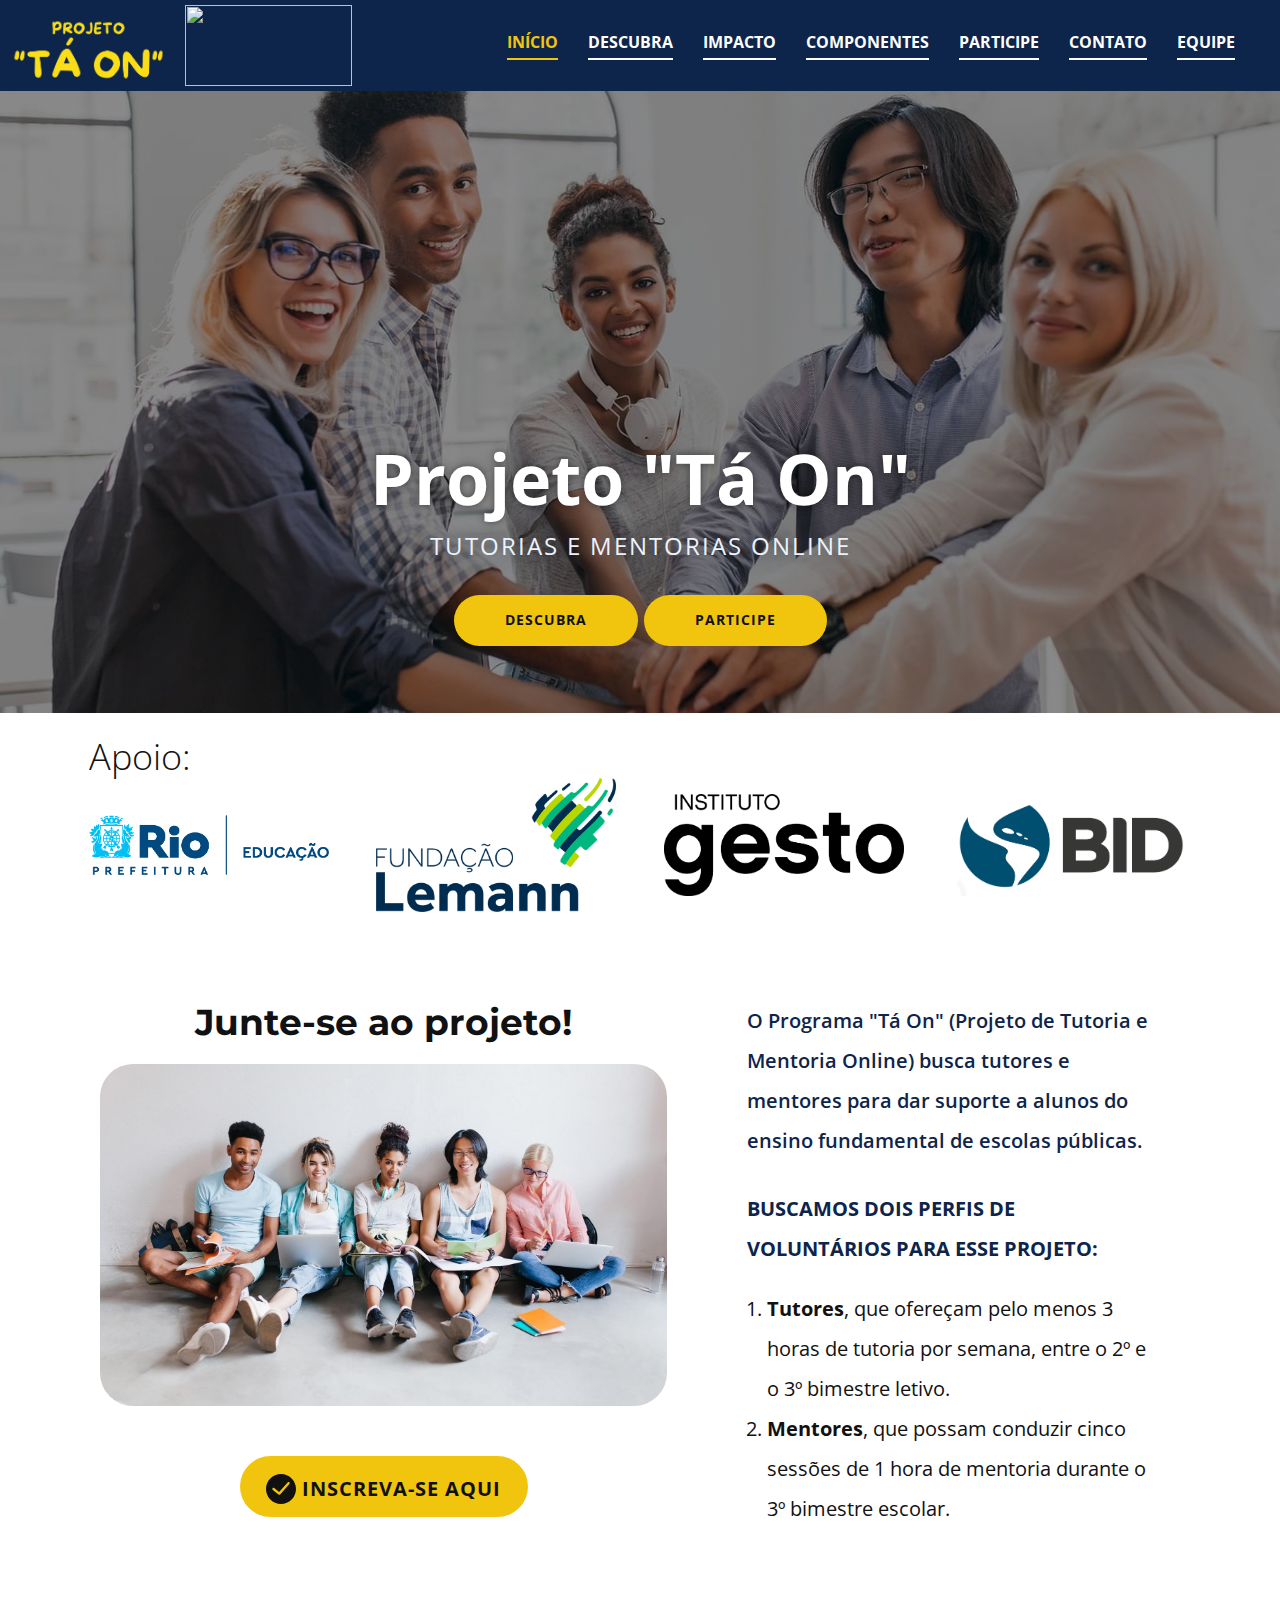
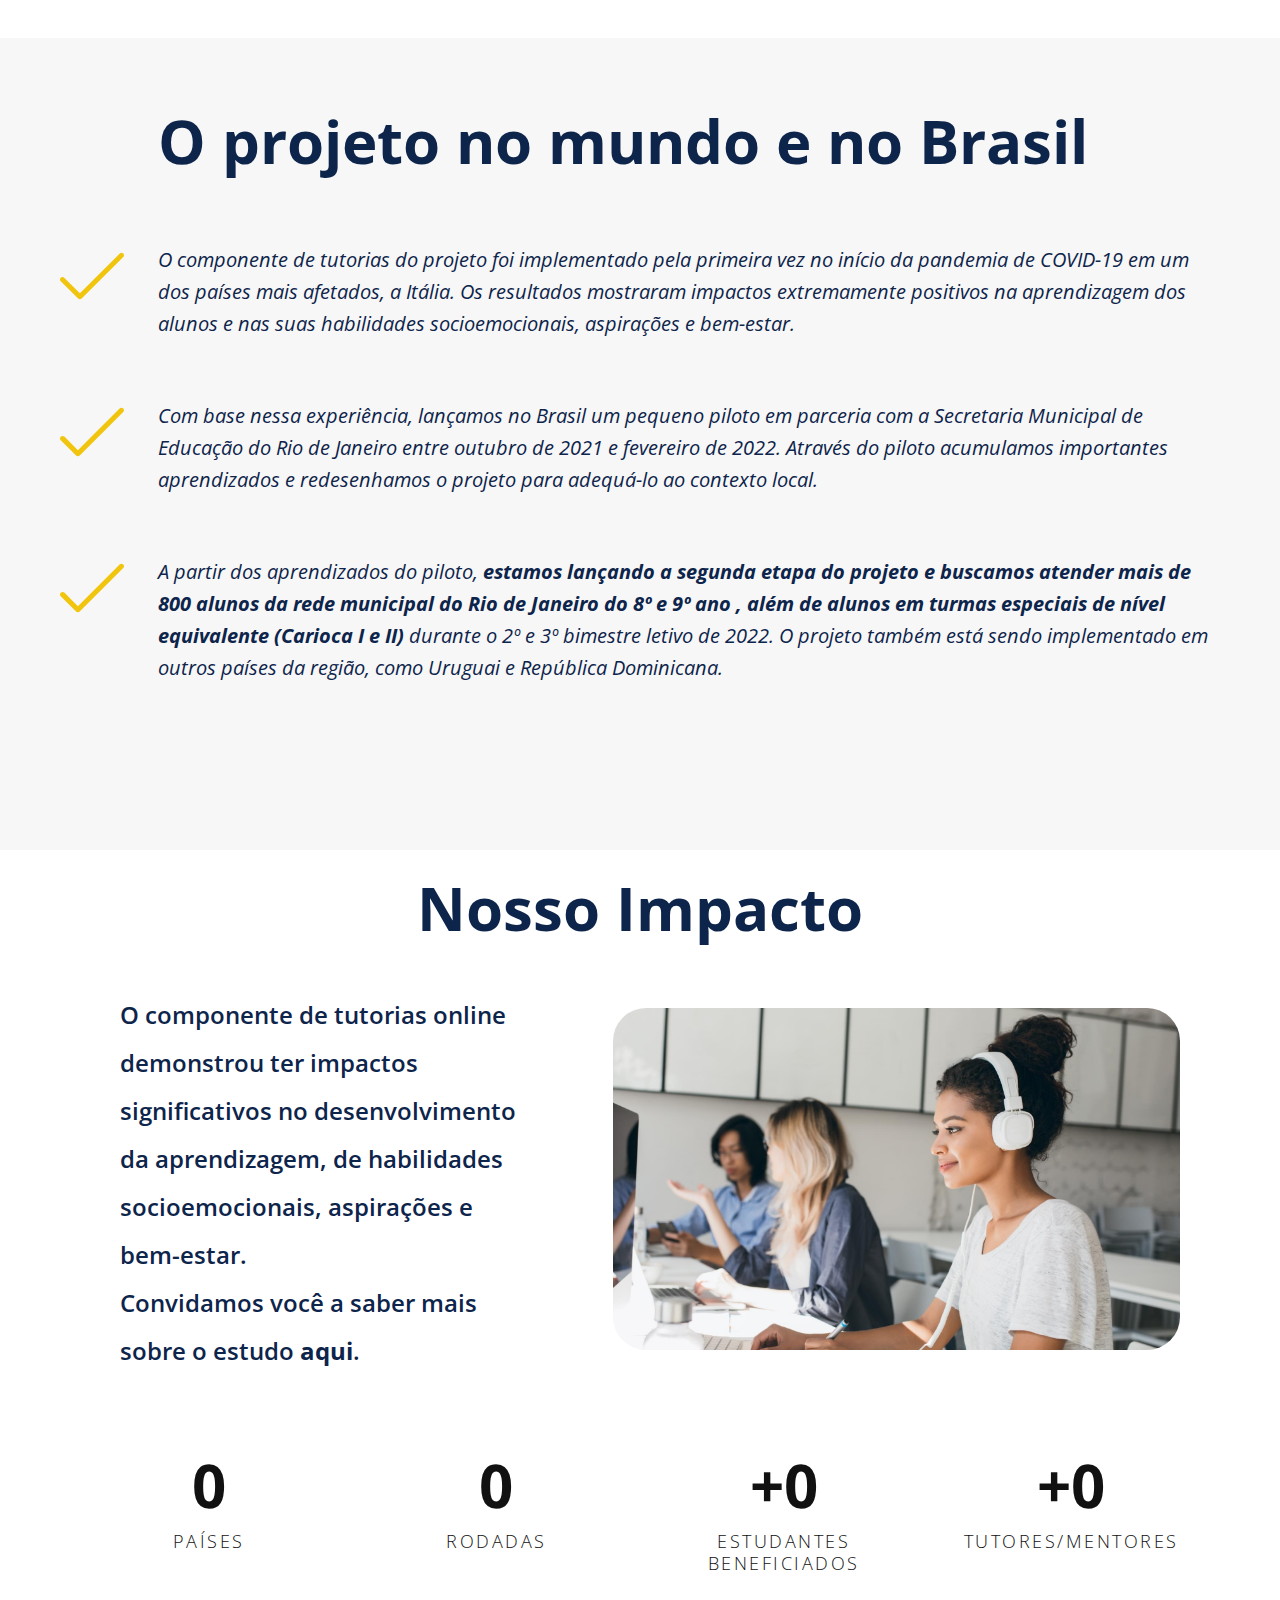
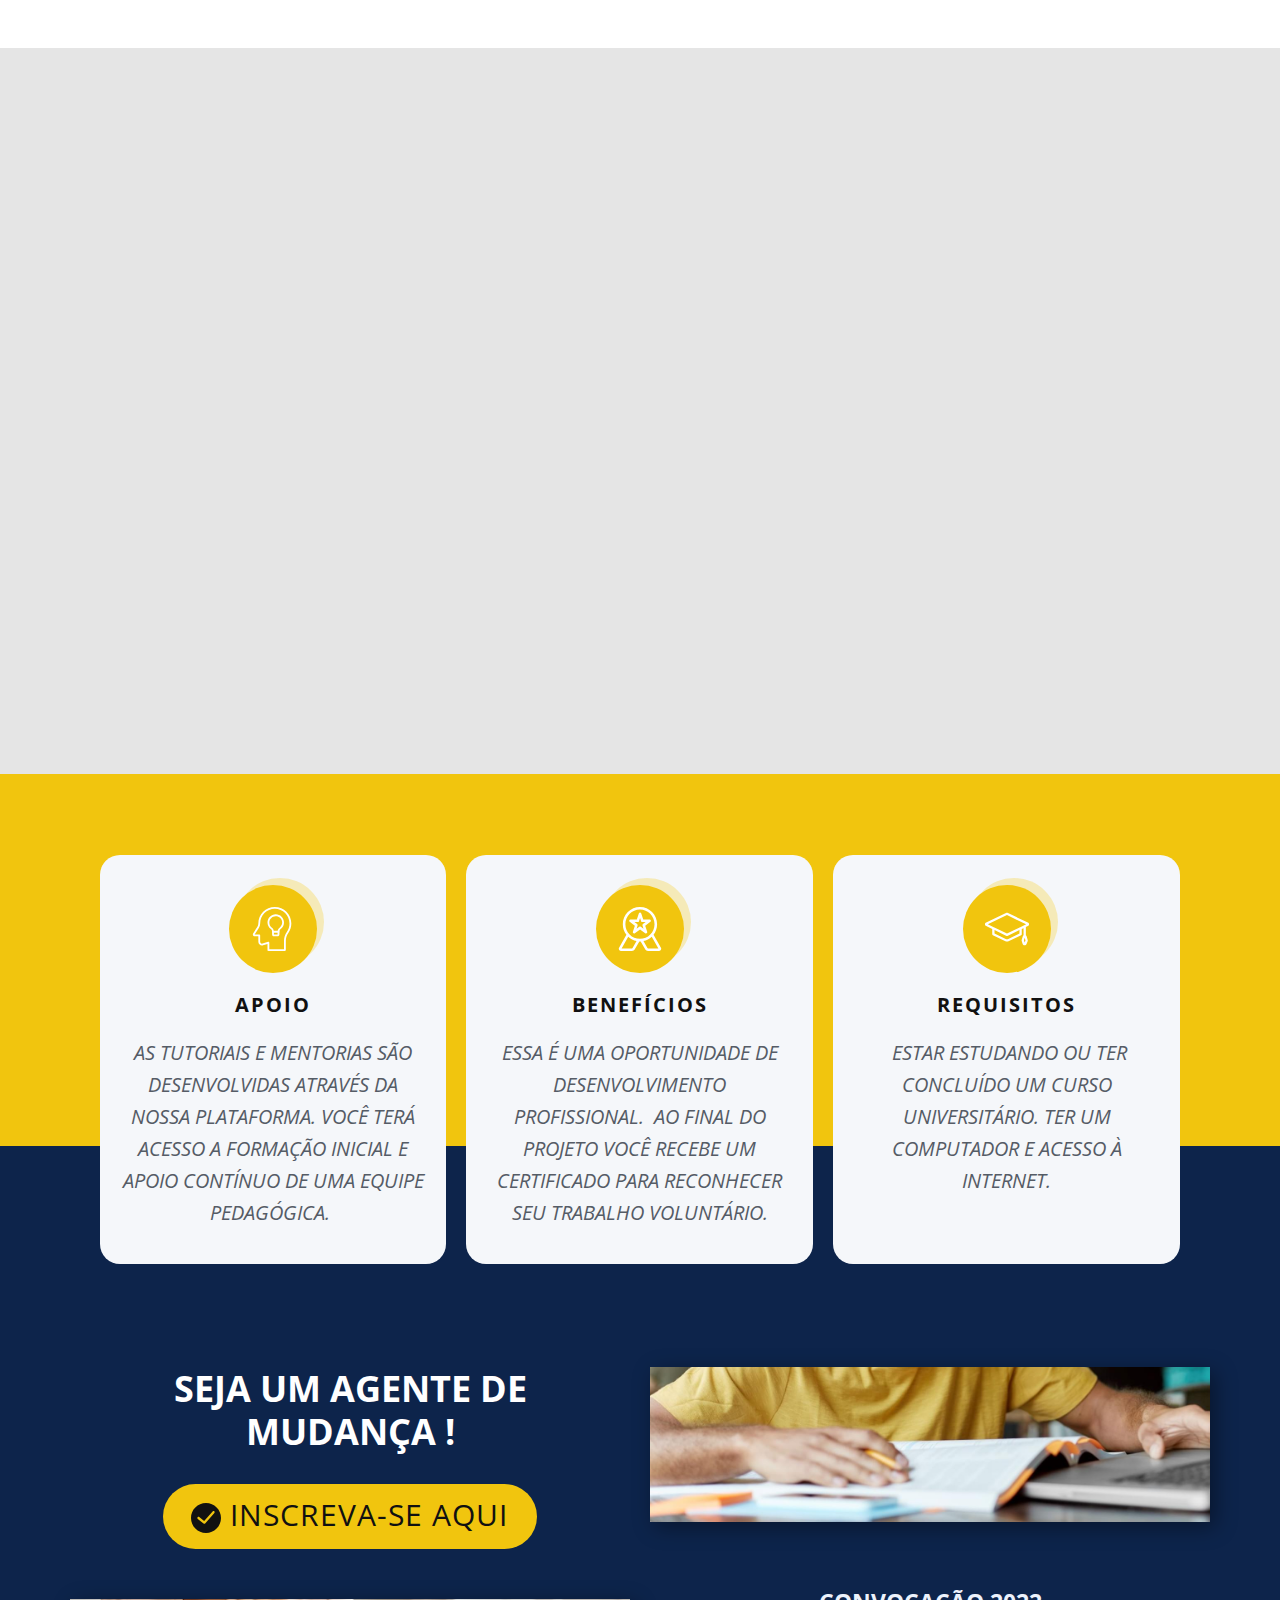
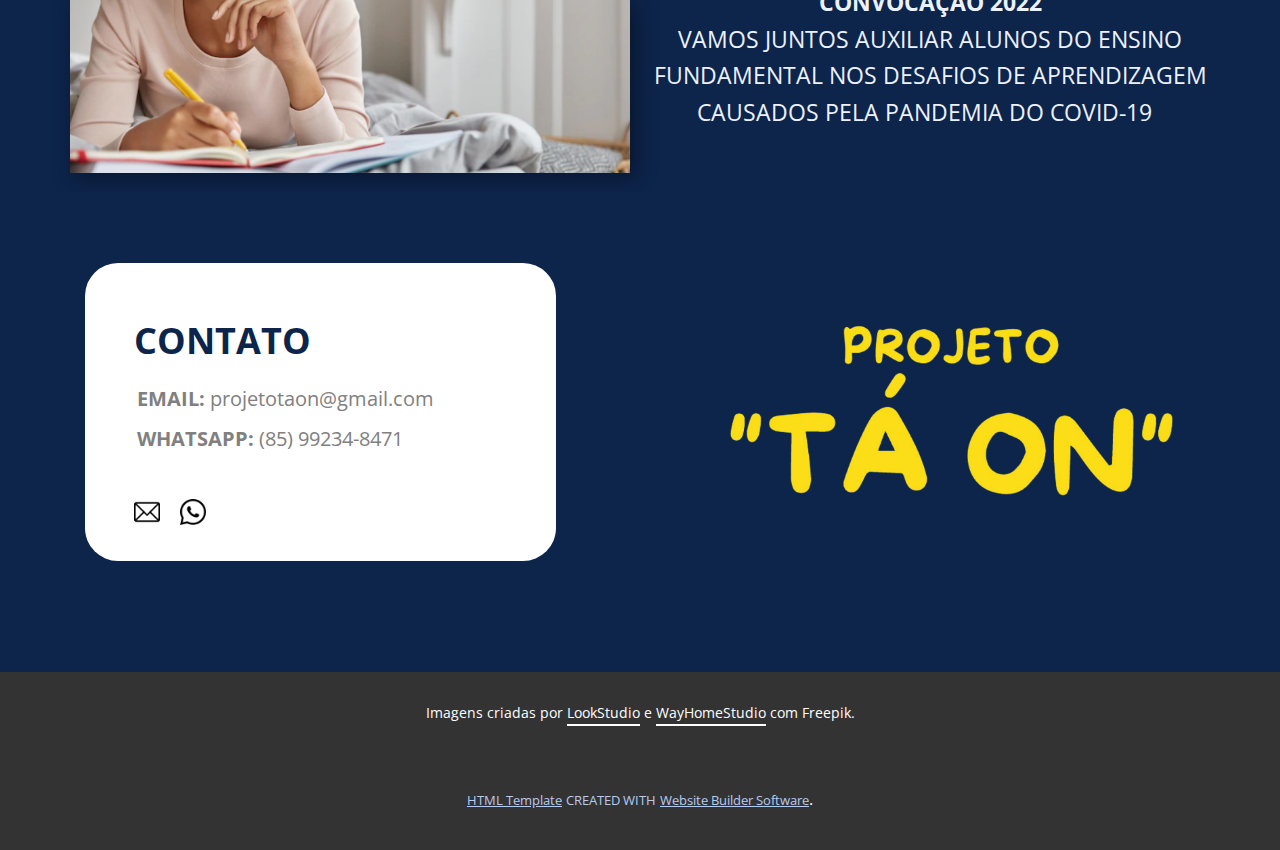
==== commit d1001737: "Updates website based on feedback" ====
--- a/index.html
+++ b/index.html
@@ -38,42 +38,46 @@
     <meta property="og:type" content="website">
     <link rel="canonical" href="/">
   </head>
-  <body data-home-page="https://website1765476.nicepage.io/Início.html?version=7141deb0-2183-4ad8-807a-09c985a178d3" data-home-page-title="Início" class="u-body u-xl-mode"><header class="u-align-center-sm u-align-center-xs u-clearfix u-header u-palette-1-base" id="sec-e950" data-animation-name="" data-animation-duration="0" data-animation-delay="0" data-animation-direction=""><div class="u-clearfix u-sheet u-valign-middle-sm u-sheet-1">
-        <div class="u-clearfix u-expanded-width u-layout-wrap u-layout-wrap-1">
-          <div class="u-layout">
-            <div class="u-layout-row">
-              <div class="u-align-center-sm u-align-center-xs u-container-style u-layout-cell u-size-8 u-layout-cell-1">
-                <div class="u-container-layout u-container-layout-1">
-                  <a href="https://nicepage.com/website-templates" class="u-align-left u-image u-logo u-image-1" data-image-width="737" data-image-height="338">
-                    <img src="images/LOGO_no_bg.png" class="u-logo-image u-logo-image-1">
-                  </a>
-                </div>
-              </div>
-              <div class="u-align-center-sm u-align-center-xs u-container-style u-layout-cell u-size-52 u-layout-cell-2">
-                <div class="u-container-layout u-container-layout-2">
-                  <nav class="u-align-right u-menu u-menu-one-level u-offcanvas u-menu-1">
-                    <div class="menu-collapse" style="font-size: 1rem; letter-spacing: 0px; font-weight: 700; text-transform: uppercase;">
-                      <a class="u-button-style u-custom-active-border-color u-custom-border u-custom-border-color u-custom-borders u-custom-hover-border-color u-custom-hover-color u-custom-padding-bottom u-custom-text-active-color u-custom-text-color u-custom-text-hover-color u-custom-top-bottom-menu-spacing u-nav-link" href="#" style="font-size: calc(1em + 2px);">
-                        <svg class="u-svg-link" viewBox="0 0 24 24"><use xlink:href="#svg-49b9"></use></svg>
-                        <svg class="u-svg-content" version="1.1" id="svg-49b9" viewBox="0 0 16 16" x="0px" y="0px" xmlns:xlink="http://www.w3.org/1999/xlink" xmlns="http://www.w3.org/2000/svg"><g><rect y="1" width="16" height="2"></rect><rect y="7" width="16" height="2"></rect><rect y="13" width="16" height="2"></rect>
+  <body data-home-page="https://website1765476.nicepage.io/Início.html?version=0c6197df-a6e7-47b9-a253-5bd4b1f946f6" data-home-page-title="Início" class="u-body u-xl-mode"><header class="u-align-center-sm u-align-center-xs u-clearfix u-header u-palette-1-base u-header" id="sec-e950" data-animation-name="" data-animation-duration="0" data-animation-delay="0" data-animation-direction=""><div class="u-align-center-md u-align-center-sm u-align-center-xs u-clearfix u-gutter-0 u-layout-wrap u-layout-wrap-1">
+        <div class="u-gutter-0 u-layout">
+          <div class="u-layout-row">
+            <div class="u-align-center-md u-align-center-sm u-align-center-xs u-container-style u-layout-cell u-size-11-lg u-size-15-sm u-size-15-xs u-size-60-md u-size-9-xl u-layout-cell-1">
+              <div class="u-container-layout u-valign-middle-sm u-valign-middle-xs u-container-layout-1">
+                <a href="https://nicepage.com/website-templates" class="u-align-center-sm u-align-center-xs u-align-left-lg u-align-left-md u-align-left-xl u-image u-logo u-image-1" data-image-width="737" data-image-height="338">
+                  <img src="images/LOGO_no_bg.png" class="u-logo-image u-logo-image-1">
+                </a>
+              </div>
+            </div>
+            <div class="u-align-center-xs u-container-style u-layout-cell u-size-10-lg u-size-13-sm u-size-13-xs u-size-60-md u-size-9-xl u-layout-cell-2">
+              <div class="u-container-layout u-container-layout-2">
+                <img class="u-align-center-md u-align-center-sm u-align-center-xs u-align-left-lg u-expanded-width-lg u-image u-image-contain u-image-2" src="images/logotopwhite.png" data-image-width="739" data-image-height="338">
+              </div>
+            </div>
+            <div class="u-container-style u-layout-cell u-size-29-sm u-size-29-xs u-size-39-lg u-size-42-xl u-size-60-md u-layout-cell-3">
+              <div class="u-container-layout u-valign-top-lg u-container-layout-3">
+                <nav class="u-align-center-md u-align-center-sm u-align-center-xs u-align-right-lg u-align-right-xl u-menu u-menu-one-level u-offcanvas u-menu-1">
+                  <div class="menu-collapse" style="font-size: 0.8125rem; letter-spacing: 0px; font-weight: 700; text-transform: uppercase;">
+                    <a class="u-button-style u-custom-active-border-color u-custom-border u-custom-border-color u-custom-borders u-custom-hover-border-color u-custom-hover-color u-custom-padding-bottom u-custom-text-active-color u-custom-text-color u-custom-text-hover-color u-custom-top-bottom-menu-spacing u-nav-link" href="#" style="font-size: calc(1em + 2px);">
+                      <svg class="u-svg-link" viewBox="0 0 24 24"><use xlink:href="#svg-49b9"></use></svg>
+                      <svg class="u-svg-content" version="1.1" id="svg-49b9" viewBox="0 0 16 16" x="0px" y="0px" xmlns:xlink="http://www.w3.org/1999/xlink" xmlns="http://www.w3.org/2000/svg"><g><rect y="1" width="16" height="2"></rect><rect y="7" width="16" height="2"></rect><rect y="13" width="16" height="2"></rect>
 </g></svg>
-                      </a>
-                    </div>
-                    <div class="u-custom-menu u-nav-container">
-                      <ul class="u-nav u-spacing-30 u-unstyled u-nav-1"><li class="u-nav-item"><a class="u-border-2 u-border-active-palette-3-base u-border-hover-palette-1-base u-border-no-left u-border-no-right u-border-no-top u-border-white u-button-style u-nav-link u-text-hover-palette-3-base u-text-white" href="Início.html" style="padding: 10px 0px;">Início</a>
-</li><li class="u-nav-item"><a class="u-border-2 u-border-active-palette-3-base u-border-hover-palette-1-base u-border-no-left u-border-no-right u-border-no-top u-border-white u-button-style u-nav-link u-text-hover-palette-3-base u-text-white" href="Início.html#carousel_a76b-1" data-page-id="1765508" style="padding: 10px 0px;">Descubra</a>
-</li><li class="u-nav-item"><a class="u-border-2 u-border-active-palette-3-base u-border-hover-palette-1-base u-border-no-left u-border-no-right u-border-no-top u-border-white u-button-style u-nav-link u-text-hover-palette-3-base u-text-white" href="Início.html#carousel_29ab" data-page-id="1765508" style="padding: 10px 0px;">Impacto</a>
-</li><li class="u-nav-item"><a class="u-border-2 u-border-active-palette-3-base u-border-hover-palette-1-base u-border-no-left u-border-no-right u-border-no-top u-border-white u-button-style u-nav-link u-text-hover-palette-3-base u-text-white" href="Início.html#carousel_a9c4" data-page-id="1765508" style="padding: 10px 0px;">Componentes</a>
-</li><li class="u-nav-item"><a class="u-border-2 u-border-active-palette-3-base u-border-hover-palette-1-base u-border-no-left u-border-no-right u-border-no-top u-border-white u-button-style u-nav-link u-text-hover-palette-3-base u-text-white" href="Início.html#carousel_0e87" data-page-id="1765508" style="padding: 10px 0px;">Participe</a>
-</li><li class="u-nav-item"><a class="u-border-2 u-border-active-palette-3-base u-border-hover-palette-1-base u-border-no-left u-border-no-right u-border-no-top u-border-white u-button-style u-nav-link u-text-hover-palette-3-base u-text-white" href="Início.html#sec-74da" data-page-id="1765508" style="padding: 10px 0px;">Contato</a>
-</li><li class="u-nav-item"><a class="u-border-2 u-border-active-palette-3-base u-border-hover-palette-1-base u-border-no-left u-border-no-right u-border-no-top u-border-white u-button-style u-nav-link u-text-hover-palette-3-base u-text-white" href="Equipe.html" target="_blank" style="padding: 10px 0px;">Equipe</a>
+                    </a>
+                  </div>
+                  <div class="u-custom-menu u-nav-container">
+                    <ul class="u-nav u-spacing-30 u-unstyled u-nav-1"><li class="u-nav-item"><a class="u-border-2 u-border-active-palette-3-base u-border-hover-palette-1-base u-border-no-left u-border-no-right u-border-no-top u-border-white u-button-style u-nav-link u-text-hover-palette-3-base u-text-white" href="Início.html" style="padding: 8px 0px;">Início</a>
+</li><li class="u-nav-item"><a class="u-border-2 u-border-active-palette-3-base u-border-hover-palette-1-base u-border-no-left u-border-no-right u-border-no-top u-border-white u-button-style u-nav-link u-text-hover-palette-3-base u-text-white" href="Início.html#carousel_a76b-1" data-page-id="1765508" style="padding: 8px 0px;">Descubra</a>
+</li><li class="u-nav-item"><a class="u-border-2 u-border-active-palette-3-base u-border-hover-palette-1-base u-border-no-left u-border-no-right u-border-no-top u-border-white u-button-style u-nav-link u-text-hover-palette-3-base u-text-white" href="Início.html#carousel_29ab" data-page-id="1765508" style="padding: 8px 0px;">Impacto</a>
+</li><li class="u-nav-item"><a class="u-border-2 u-border-active-palette-3-base u-border-hover-palette-1-base u-border-no-left u-border-no-right u-border-no-top u-border-white u-button-style u-nav-link u-text-hover-palette-3-base u-text-white" href="Início.html#carousel_a9c4" data-page-id="1765508" style="padding: 8px 0px;">Componentes</a>
+</li><li class="u-nav-item"><a class="u-border-2 u-border-active-palette-3-base u-border-hover-palette-1-base u-border-no-left u-border-no-right u-border-no-top u-border-white u-button-style u-nav-link u-text-hover-palette-3-base u-text-white" href="Início.html#carousel_0e87" data-page-id="1765508" style="padding: 8px 0px;">Participe</a>
+</li><li class="u-nav-item"><a class="u-border-2 u-border-active-palette-3-base u-border-hover-palette-1-base u-border-no-left u-border-no-right u-border-no-top u-border-white u-button-style u-nav-link u-text-hover-palette-3-base u-text-white" href="Início.html#sec-74da" data-page-id="1765508" style="padding: 8px 0px;">Contato</a>
+</li><li class="u-nav-item"><a class="u-border-2 u-border-active-palette-3-base u-border-hover-palette-1-base u-border-no-left u-border-no-right u-border-no-top u-border-white u-button-style u-nav-link u-text-hover-palette-3-base u-text-white" href="Equipe.html" target="_blank" style="padding: 8px 0px;">Equipe</a>
 </li></ul>
-                    </div>
-                    <div class="u-custom-menu u-nav-container-collapse">
-                      <div class="u-black u-container-style u-inner-container-layout u-opacity u-opacity-95 u-sidenav">
-                        <div class="u-inner-container-layout u-sidenav-overflow">
-                          <div class="u-menu-close"></div>
-                          <ul class="u-align-center u-nav u-popupmenu-items u-unstyled u-nav-2"><li class="u-nav-item"><a class="u-button-style u-nav-link" href="Início.html">Início</a>
+                  </div>
+                  <div class="u-custom-menu u-nav-container-collapse">
+                    <div class="u-black u-container-style u-inner-container-layout u-opacity u-opacity-95 u-sidenav">
+                      <div class="u-inner-container-layout u-sidenav-overflow">
+                        <div class="u-menu-close"></div>
+                        <ul class="u-align-center u-nav u-popupmenu-items u-unstyled u-nav-2"><li class="u-nav-item"><a class="u-button-style u-nav-link" href="Início.html">Início</a>
 </li><li class="u-nav-item"><a class="u-button-style u-nav-link" href="Início.html#carousel_a76b-1" data-page-id="1765508">Descubra</a>
 </li><li class="u-nav-item"><a class="u-button-style u-nav-link" href="Início.html#carousel_29ab" data-page-id="1765508">Impacto</a>
 </li><li class="u-nav-item"><a class="u-button-style u-nav-link" href="Início.html#carousel_a9c4" data-page-id="1765508">Componentes</a>
@@ -81,12 +85,11 @@
 </li><li class="u-nav-item"><a class="u-button-style u-nav-link" href="Início.html#sec-74da" data-page-id="1765508">Contato</a>
 </li><li class="u-nav-item"><a class="u-button-style u-nav-link" href="Equipe.html" target="_blank">Equipe</a>
 </li></ul>
-                        </div>
                       </div>
-                      <div class="u-black u-menu-overlay u-opacity u-opacity-70"></div>
-                    </div>
-                  </nav>
-                </div>
+                    </div>
+                    <div class="u-black u-menu-overlay u-opacity u-opacity-70"></div>
+                  </div>
+                </nav>
               </div>
             </div>
           </div>
@@ -226,7 +229,8 @@
             
             
           </span>
-              <p class="u-text u-text-4"> A partir dos aprendizados do piloto,&nbsp;<span style="font-weight: 700;" class="u-text-palette-1-base">estamos lançando a segunda etapa do projeto e buscamos atender mais de 800 alunos da rede municipal do Rio de Janeiro&nbsp;do 8º e 9º ano</span>, além alunos de turmas especiais de nível equivalente (Carioca I e II) durante o 2º e 3º bimestre letivo de 2022. O projeto também está sendo implementado em outros países da região, como Uruguai e República Dominicana
+              <p class="u-text u-text-4"> A partir dos aprendizados do piloto,&nbsp;<span style="font-weight: 700;" class="u-text-palette-1-base">estamos lançando a segunda etapa do projeto e buscamos atender mais de 800 alunos da rede municipal do Rio de Janeiro&nbsp;do 8º e 9º ano</span>
+                <span style="font-weight: 700;">, além de alunos em turmas especiais de nível equivalente (Carioca I e II) </span>durante o 2º e 3º bimestre letivo de 2022. O projeto também está sendo implementado em outros países da região, como Uruguai e República Dominicana.
               </p>
             </div>
           </div>
@@ -373,7 +377,7 @@
                     <div class="u-container-layout u-valign-middle-lg u-valign-middle-md u-valign-middle-sm u-valign-middle-xl u-container-layout-4">
                       <p class="u-align-center u-text u-text-palette-1-light-3 u-text-2">
                         <span style="font-weight: 700;"> Convocação 2022</span>
-                        <br>JUNTOS VAMOS AUXILIAR ALUNOS DO ENSINO FUNDA​MENTAL NOS DESAFIOS DE APRENDIZAGEM CAUSADOS PELA PANDEMIA DO COVID-19 &nbsp;
+                        <br>VAMOS JUNTOS AUXILIAR ALUNOS DO ENSINO FUNDA​MENTAL NOS DESAFIOS DE APRENDIZAGEM CAUSADOS PELA PANDEMIA DO COVID-19 &nbsp;
                       </p>
                     </div>
                   </div>
@@ -394,13 +398,13 @@
                   <div class="u-container-layout u-container-layout-2">
                     <h2 class="u-text u-text-default u-text-palette-1-base u-text-1">CONTATO</h2>
                     <p class="u-text u-text-grey-50 u-text-2">
-                      <span style="font-weight: 700;">eMAIL:&nbsp;</span>projetotaon@gmail.cOm<br>
-                      <span style="font-weight: 700;">wHATSAPP:</span> (85) 99999-9999
+                      <span style="font-weight: 700;">EMAIL:&nbsp;</span>projetotaon@gmail.com<br>
+                      <span style="font-weight: 700;">WHATSAPP:</span> (85) 99234-8471
                     </p>
                     <div class="u-social-icons u-spacing-20 u-social-icons-1">
-                      <a class="u-social-url" target="_blank" data-type="Email" title="Email" href=""><span class="u-file-icon u-icon u-social-email u-social-icon u-icon-1"><img src="images/561127.png" alt=""></span>
+                      <a class="u-social-url" target="_blank" data-type="Email" title="Email" href="mailto:projetotaon@gmail.com"><span class="u-file-icon u-icon u-social-email u-social-icon u-icon-1"><img src="images/561127.png" alt=""></span>
                       </a>
-                      <a class="u-social-url" target="_blank" data-type="Whatsapp" title="Whatsapp" href=""><span class="u-file-icon u-icon u-social-icon u-social-whatsapp u-icon-2"><img src="images/1384095.png" alt=""></span>
+                      <a class="u-social-url" target="_blank" data-type="Whatsapp" title="Whatsapp" href="https://wa.me/5585992348471"><span class="u-file-icon u-icon u-social-icon u-social-whatsapp u-icon-2"><img src="images/1384095.png" alt=""></span>
                       </a>
                     </div>
                   </div>
--- a/nicepage.css
+++ b/nicepage.css
@@ -36738,28 +36738,27 @@
 
 
 /*end-variables sitestylecss*/
-.u-header .u-sheet-1 {
-  min-height: 100px;
+ .u-header {
+  min-height: 91px;
 }
 
 .u-header .u-layout-wrap-1 {
-  margin-top: 8px;
-  margin-bottom: 0;
-  min-height: 83px;
+  width: calc(((100% - 1140px) / 2) + 1165px);
+  margin: 4px auto 4px 0;
 }
 
 .u-header .u-layout-cell-1 {
-  min-height: 60px;
+  min-height: 83px;
 }
 
 .u-header .u-container-layout-1 {
-  padding: 6px 0;
+  padding: 1px 0;
 }
 
 .u-header .u-image-1 {
-  width: 141px;
-  height: 65px;
-  margin: 0 auto 0 0;
+  width: 167px;
+  height: 77px;
+  margin: 2px auto -5px 0;
 }
 
 .u-header .u-logo-image-1 {
@@ -36768,11 +36767,26 @@
 }
 
 .u-header .u-layout-cell-2 {
-  min-height: 60px;
+  min-height: 83px;
 }
 
 .u-header .u-container-layout-2 {
-  padding: 30px 0 15px;
+  padding: 0;
+}
+
+.u-header .u-image-2 {
+  width: 167px;
+  height: 81px;
+  object-position: 0% 50%;
+  margin: 1px auto -7px 0;
+}
+
+.u-header .u-layout-cell-3 {
+  min-height: 83px;
+}
+
+.u-header .u-container-layout-3 {
+  padding: 22px 0;
 }
 
 .u-header .u-menu-1 {
@@ -36783,97 +36797,153 @@
   font-weight: 700;
   font-size: 1rem;
   text-transform: uppercase;
+  letter-spacing: normal;
 }
 
 .u-header .u-nav-2 {
   font-size: 1.25rem;
 }
 @media (max-width: 1199px) {
-  .u-header .u-sheet-1 {
-    min-height: 89px;
+   .u-header {
+    min-height: 95px;
   }
 
   .u-header .u-layout-wrap-1 {
-    min-height: 61px;
+    width: calc(((100% - 940px) / 2) + 965px);
+    margin-bottom: 8px;
+  }
+
+  .u-header .u-container-layout-1 {
+    padding-top: 0;
+    padding-bottom: 0;
+  }
+
+  .u-header .u-image-1 {
+    width: 167px;
+    margin-top: 3px;
+    margin-bottom: -2px;
+  }
+
+  .u-header .u-image-2 {
+    height: 80px;
+    margin-top: 0;
+    margin-right: initial;
+    margin-left: initial;
+    width: auto;
+  }
+
+  .u-header .u-menu-1 {
+    width: auto;
+    margin-top: 0;
+  }
+
+  .u-header .u-nav-1 {
+    font-size: 0.8125rem;
+  }
+}
+@media (max-width: 991px) {
+   .u-header {
+    min-height: 112px;
+  }
+
+  .u-header .u-layout-wrap-1 {
+    width: 770px;
+    margin-left: auto;
   }
 
   .u-header .u-layout-cell-1 {
-    min-height: 49px;
+    min-height: 81px;
   }
 
   .u-header .u-image-1 {
-    width: 141px;
+    width: 167px;
+    margin-left: auto;
+  }
+
+  .u-header .u-image-2 {
+    height: 78px;
+    width: 190px;
+    margin: 12px auto -7px;
+  }
+
+  .u-header .u-layout-cell-3 {
+    min-height: 100px;
+  }
+
+  .u-header .u-menu-1 {
+    margin-top: 16px;
+    margin-right: auto;
+  }
+}
+@media (max-width: 767px) {
+   .u-header {
+    min-height: 400px;
+  }
+
+  .u-header .u-layout-wrap-1 {
+    width: 540px;
+    margin-top: 5px;
+    margin-bottom: 0;
+  }
+
+  .u-header .u-layout-cell-1 {
+    min-height: 174px;
+  }
+
+  .u-header .u-image-1 {
+    margin-top: 0;
+    margin-bottom: 0;
   }
 
   .u-header .u-layout-cell-2 {
-    min-height: 49px;
+    min-height: 112px;
   }
 
-  .u-header .u-nav-1 {
-    letter-spacing: normal;
-  }
-}
-@media (max-width: 991px) {
-  .u-header .u-sheet-1 {
-    min-height: 140px;
+  .u-header .u-image-2 {
+    height: 64px;
+    width: 140px;
+    margin-top: 31px;
+    margin-bottom: 0;
   }
 
+  .u-header .u-layout-cell-3 {
+    min-height: 104px;
+  }
+
+  .u-header .u-container-layout-3 {
+    padding-bottom: 0;
+  }
+
+  .u-header .u-menu-1 {
+    margin-top: 24px;
+  }
+}
+@media (max-width: 575px) {
   .u-header .u-layout-wrap-1 {
-    min-height: 101px;
+    width: 390px;
+    margin-top: 40px;
   }
 
   .u-header .u-layout-cell-1 {
-    min-height: 38px;
+    min-height: 97px;
   }
 
   .u-header .u-layout-cell-2 {
-    min-height: 100px;
-  }
-}
-@media (max-width: 767px) {
-  .u-header .u-sheet-1 {
-    min-height: 162px;
+    min-height: 145px;
   }
 
-  .u-header .u-layout-wrap-1 {
-    margin-top: 7px;
-    margin-bottom: 7px;
-    min-height: 277px;
+  .u-header .u-image-2 {
+    height: 104px;
+    width: 140px;
+    margin-top: 28px;
   }
 
-  .u-header .u-layout-cell-1 {
-    min-height: 47px;
-  }
-
-  .u-header .u-image-1 {
-    margin-left: auto;
-  }
-
-  .u-header .u-layout-cell-2 {
-    min-height: 45px;
+  .u-header .u-layout-cell-3 {
+    min-height: 79px;
   }
 
   .u-header .u-menu-1 {
-    margin-right: auto;
-  }
-}
-@media (max-width: 575px) {
-  .u-header .u-sheet-1 {
-    min-height: 186px;
-  }
-
-  .u-header .u-layout-wrap-1 {
-    margin-top: 19px;
-    margin-bottom: 0;
-    min-height: 198px;
-  }
-
-  .u-header .u-layout-cell-1 {
-    min-height: 24px;
-  }
-
-  .u-header .u-layout-cell-2 {
-    min-height: 22px;
+    margin-top: 8px;
   }
 }
 .u-footer .u-sheet-1 {
--- a/Início.css
+++ b/Início.css
@@ -123,7 +123,6 @@
 
   .u-section-1 .u-layout-wrap-1 {
     position: relative;
-    min-height: 104px;
     margin-right: initial;
     margin-left: initial;
   }
@@ -210,12 +209,6 @@
    .u-section-1 {
     background-position: 28.68% 51.52%;
     min-height: 505px;
-  }
-
-  .u-section-1 .u-layout-wrap-1 {
-    min-height: 76px;
-    margin-right: initial;
-    margin-left: initial;
   }
 
   .u-section-1 .u-layout-cell-1 {
@@ -431,6 +424,7 @@
   font-size: 1.25rem;
   line-height: 2;
   font-weight: 600;
+  text-transform: none;
   margin: 0;
 }
 
@@ -673,6 +667,7 @@
 .u-section-4 .u-text-2 {
   font-style: italic;
   font-size: 1.25rem;
+  text-transform: none;
   margin: -64px 0 0 98px;
 }
 
@@ -689,6 +684,7 @@
 .u-section-4 .u-text-3 {
   font-style: italic;
   font-size: 1.25rem;
+  text-transform: none;
   margin: -64px 0 0 98px;
 }
 
@@ -705,6 +701,7 @@
 .u-section-4 .u-text-4 {
   font-style: italic;
   font-size: 1.25rem;
+  text-transform: none;
   margin: -64px 0 0 98px;
 }
 
@@ -959,6 +956,7 @@
   font-size: 1.5rem;
   line-height: 2;
   font-weight: 600;
+  text-transform: none;
   margin: 0;
 }
 
@@ -1537,6 +1535,7 @@
 
 .u-section-8 .u-text-2 {
   font-style: italic;
+  background-image: none;
   margin: 20px 3px 0;
 }
 
@@ -1565,6 +1564,7 @@
 
 .u-section-8 .u-text-4 {
   font-style: italic;
+  background-image: none;
   margin: 20px 3px 0;
 }
 
@@ -1594,6 +1594,7 @@
 
 .u-section-8 .u-text-6 {
   font-style: italic;
+  background-image: none;
   margin: 20px 3px 0;
 }
 
@@ -1792,8 +1793,8 @@
 
 .u-section-9 .u-text-2 {
   background-image: none;
-  font-size: 1.5rem;
-  line-height: 1.5999999999999999;
+  font-size: 1.4375rem;
+  line-height: 1.6;
   margin: 0;
 }
 
@@ -1956,7 +1957,8 @@
 .u-section-10 .u-text-2 {
   font-size: 1.25rem;
   line-height: 2;
-  margin: 17px 20px 0 0;
+  text-transform: none;
+  margin: 17px 17px 0 3px;
 }
 
 .u-section-10 .u-social-icons-1 {
@@ -2011,6 +2013,7 @@
 
   .u-section-10 .u-text-2 {
     margin-right: 0;
+    margin-left: 0;
   }
 
   .u-section-10 .u-layout-cell-2 {
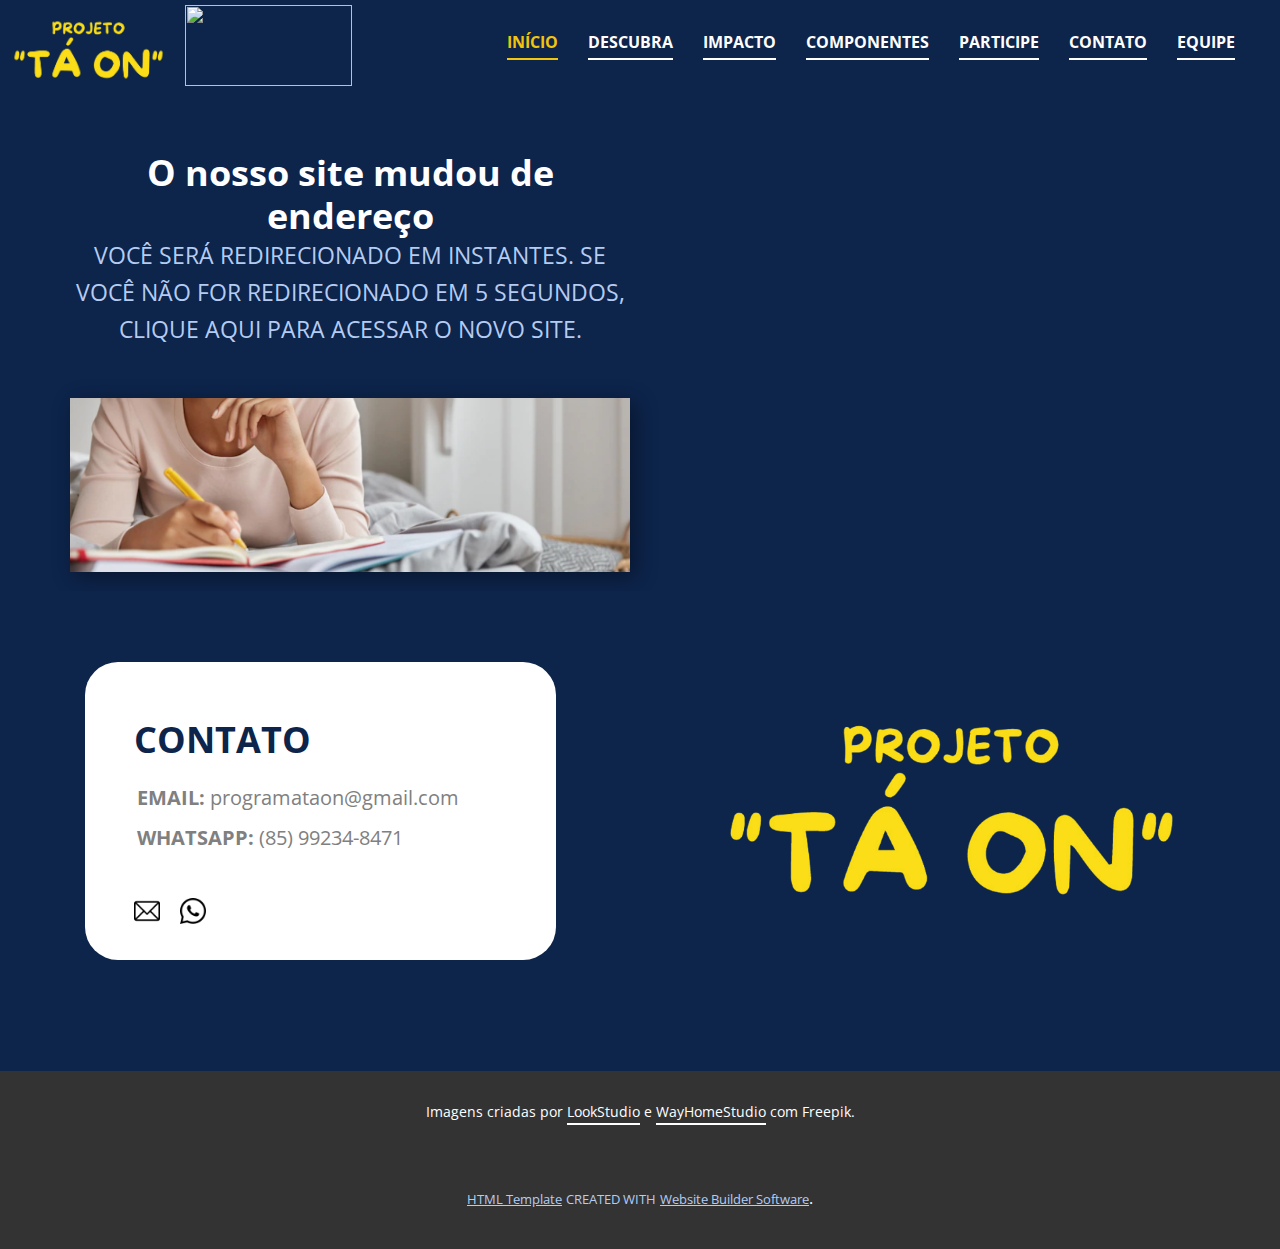
==== commit a8d2448f: "Update index.html" ====
--- a/index.html
+++ b/index.html
@@ -95,256 +95,6 @@
           </div>
         </div>
       </div></header>
-    <section class="u-align-center u-clearfix u-image u-shading u-section-1" src="" data-image-width="1620" data-image-height="1080" id="sec-115c">
-      <div class="u-clearfix u-expanded-width u-gutter-0 u-layout-wrap u-layout-wrap-1">
-        <div class="u-gutter-0 u-layout">
-          <div class="u-layout-col">
-            <div class="u-container-style u-layout-cell u-size-20 u-layout-cell-1">
-              <div class="u-container-layout u-container-layout-1">
-                <h1 class="u-align-center u-text u-title u-text-1"> Projeto "Tá On"</h1>
-              </div>
-            </div>
-            <div class="u-container-style u-layout-cell u-size-20 u-layout-cell-2">
-              <div class="u-container-layout u-container-layout-2">
-                <p class="u-align-center u-text u-text-palette-1-light-3 u-text-2">Tutorias e Mentorias Online</p>
-              </div>
-            </div>
-            <div class="u-container-style u-layout-cell u-size-20 u-layout-cell-3">
-              <div class="u-container-layout u-container-layout-3">
-                <div class="u-align-center u-expanded-width-md u-expanded-width-sm u-expanded-width-xs u-list u-list-1">
-                  <div class="u-repeater u-repeater-1">
-                    <div class="u-align-center-sm u-align-center-xs u-container-style u-list-item u-repeater-item">
-                      <div class="u-container-layout u-similar-container u-valign-middle u-container-layout-4">
-                        <a href="Início.html#carousel_a76b-1" data-page-id="1765508" class="u-active-white u-align-center-xs u-border-none u-btn u-btn-round u-button-style u-hover-white u-palette-3-base u-radius-50 u-btn-1">DESCUBRA</a>
-                      </div>
-                    </div>
-                    <div class="u-align-center u-container-style u-list-item u-repeater-item">
-                      <div class="u-container-layout u-similar-container u-valign-middle u-container-layout-5">
-                        <a href="https://harvard.az1.qualtrics.com/jfe/form/SV_3t3LeUuYlCb9Nz0" class="u-active-white u-align-center-xs u-border-none u-btn u-btn-round u-button-style u-hover-white u-palette-3-base u-radius-50 u-btn-2" target="_blank">PARTICIPE</a>
-                      </div>
-                    </div>
-                  </div>
-                </div>
-              </div>
-            </div>
-          </div>
-        </div>
-      </div>
-    </section>
-    <section class="u-align-center u-clearfix u-section-2" id="sec-6fea">
-      <div class="u-clearfix u-sheet u-valign-bottom-lg u-valign-bottom-xl u-valign-middle-md u-valign-middle-sm u-valign-middle-xs u-sheet-1">
-        <h2 class="u-align-left u-subtitle u-text u-text-1">Apoio:</h2>
-        <div class="u-expanded-width u-list u-list-1">
-          <div class="u-repeater u-repeater-1">
-            <div class="u-container-style u-list-item u-repeater-item">
-              <div class="u-container-layout u-similar-container u-valign-top u-container-layout-1">
-                <img alt="" class="u-align-center u-expanded-width-xs u-image u-image-contain u-image-default u-image-1" data-image-width="1570" data-image-height="398" src="images/RIOPREFEITURAEducacaohorizontalazul.png">
-              </div>
-            </div>
-            <div class="u-container-style u-list-item u-repeater-item">
-              <div class="u-container-layout u-similar-container u-valign-top u-container-layout-2">
-                <img alt="" class="u-align-center u-expanded-width-xs u-image u-image-contain u-image-default u-image-2" data-image-width="700" data-image-height="390" src="images/lemann_logo.png">
-              </div>
-            </div>
-            <div class="u-container-style u-list-item u-repeater-item">
-              <div class="u-container-layout u-similar-container u-valign-top u-container-layout-3">
-                <img alt="" class="u-align-center u-expanded-width-xs u-image u-image-contain u-image-default u-image-3" data-image-width="1349" data-image-height="575" src="images/gesto_logo.png">
-              </div>
-            </div>
-            <div class="u-container-style u-list-item u-repeater-item">
-              <div class="u-container-layout u-similar-container u-valign-top u-container-layout-4">
-                <img alt="" class="u-align-center u-expanded-width-xs u-image u-image-contain u-image-default u-image-4" data-image-width="1233" data-image-height="527" src="images/BID-logo-fondo-blanco.png">
-              </div>
-            </div>
-          </div>
-        </div>
-      </div>
-    </section>
-    <section class="u-clearfix u-section-3" id="carousel_a76b-1">
-      <div class="u-clearfix u-sheet u-sheet-1">
-        <div class="u-clearfix u-layout-wrap u-layout-wrap-1">
-          <div class="u-layout">
-            <div class="u-layout-row">
-              <div class="u-align-center u-container-style u-layout-cell u-size-33 u-layout-cell-1">
-                <div class="u-container-layout u-valign-top-lg u-valign-top-md u-valign-top-sm u-valign-top-xl u-container-layout-1">
-                  <h2 class="u-custom-font u-font-montserrat u-text u-text-1">Junte-se ao projeto!</h2>
-                  <img src="images/vbvf-min.jpg" alt="" class="u-expanded-width-lg u-expanded-width-md u-expanded-width-sm u-expanded-width-xl u-image u-image-round u-radius-33 u-image-1" data-image-width="1620" data-image-height="1080">
-                  <a href="https://harvard.az1.qualtrics.com/jfe/form/SV_3t3LeUuYlCb9Nz0" class="u-align-center-md u-align-center-sm u-align-center-xs u-btn u-btn-round u-button-style u-hover-palette-1-base u-palette-3-base u-radius-50 u-btn-1" target="_blank"><span class="u-icon"><svg class="u-svg-content" viewBox="0 0 52 52" x="0px" y="0px" style="width: 1em; height: 1em;"><g><path d="M26,0C11.664,0,0,11.663,0,26s11.664,26,26,26s26-11.663,26-26S40.336,0,26,0z M40.495,17.329l-16,18
-		C24.101,35.772,23.552,36,22.999,36c-0.439,0-0.88-0.144-1.249-0.438l-10-8c-0.862-0.689-1.002-1.948-0.312-2.811
-		c0.689-0.863,1.949-1.003,2.811-0.313l8.517,6.813l14.739-16.581c0.732-0.826,1.998-0.9,2.823-0.166
-		C41.154,15.239,41.229,16.503,40.495,17.329z"></path>
-</g></svg><img></span>
-                    <span style="font-size: 1.25rem; font-weight: 700;">&nbsp;Inscreva-se aqui</span>
-                  </a>
-                </div>
-              </div>
-              <div class="u-align-left u-container-style u-layout-cell u-shape-rectangle u-size-27 u-layout-cell-2">
-                <div class="u-container-layout u-container-layout-2">
-                  <p class="u-align-center-xs u-text u-text-2"> O Programa "Tá On" (Projeto de Tutoria e Mentoria Online) busca tutores e mentores para dar suporte a alunos do ensino fundamental de escolas públicas.</p>
-                  <p class="u-align-center-xs u-text u-text-3">Buscamos dois perfis de voluntários para esse projeto:</p>
-                  <ol class="u-text u-text-4">
-                    <li>
-                      <span style="font-weight: 700;">Tutores</span>, que ofereçam pelo menos 3 horas de tutoria por semana, entre o 2º e o 3º bimestre letivo.
-                    </li>
-                    <li>
-                      <span style="font-weight: 700;">Mentores</span>, que possam ​conduzir cinco sessões de 1 hora de mentoria durante o 3º bimestre escolar.&nbsp;
-                    </li>
-                  </ol>
-                </div>
-              </div>
-            </div>
-          </div>
-        </div>
-      </div>
-    </section>
-    <section class="u-align-center u-clearfix u-image u-valign-middle-sm u-section-4" id="carousel_a76b">
-      <h1 class="u-align-center u-text u-text-palette-1-base u-text-1"><b>O projeto no mundo e no Brasil</b>
-      </h1>
-      <div class="u-align-center u-list u-list-1">
-        <div class="u-repeater u-repeater-1">
-          <div class="u-container-style u-list-item u-repeater-item">
-            <div class="u-container-layout u-similar-container u-valign-bottom-lg u-valign-bottom-md u-container-layout-1"><span class="u-icon u-icon-circle u-text-palette-3-base u-icon-1"><svg class="u-svg-link" preserveAspectRatio="xMidYMin slice" viewBox="0 0 511.999 511.999" style=""><use xlink:href="#svg-a226"></use></svg><svg class="u-svg-content" viewBox="0 0 511.999 511.999" x="0px" y="0px" id="svg-a226" style="enable-background:new 0 0 511.999 511.999;"><g><g><path d="M506.231,75.508c-7.689-7.69-20.158-7.69-27.849,0l-319.21,319.211L33.617,269.163c-7.689-7.691-20.158-7.691-27.849,0    c-7.69,7.69-7.69,20.158,0,27.849l139.481,139.481c7.687,7.687,20.16,7.689,27.849,0l333.133-333.136    C513.921,95.666,513.921,83.198,506.231,75.508z"></path>
-</g>
-</g></svg>
-            
-            
-          </span>
-              <p class="u-text u-text-2"> O componente de tutorias do projeto foi implementado pela primeira vez no início da pandemia de COVID-19 em um dos países mais afetados, a Itália. Os resultados mostraram impactos extremamente positivos na aprendizagem dos alunos e nas suas habilidades socioemocionais, aspirações e bem-estar.&nbsp;&nbsp;</p>
-            </div>
-          </div>
-          <div class="u-container-style u-list-item u-repeater-item">
-            <div class="u-container-layout u-similar-container u-valign-bottom-lg u-valign-bottom-md u-container-layout-2"><span class="u-icon u-icon-circle u-text-palette-3-base u-icon-2"><svg class="u-svg-link" preserveAspectRatio="xMidYMin slice" viewBox="0 0 426.667 426.667" style=""><use xlink:href="#svg-3c06"></use></svg><svg class="u-svg-content" viewBox="0 0 426.667 426.667" x="0px" y="0px" id="svg-3c06" style="enable-background:new 0 0 426.667 426.667;"><g><g><path d="M421.876,56.307c-6.548-6.78-17.352-6.968-24.132-0.42c-0.142,0.137-0.282,0.277-0.42,0.42L119.257,334.375    l-90.334-90.334c-6.78-6.548-17.584-6.36-24.132,0.42c-6.388,6.614-6.388,17.099,0,23.713l102.4,102.4    c6.665,6.663,17.468,6.663,24.132,0L421.456,80.44C428.236,73.891,428.424,63.087,421.876,56.307z"></path>
-</g>
-</g></svg>
-            
-            
-          </span>
-              <p class="u-text u-text-3"> Com base nessa experiência, lançamos no Brasil um pequeno piloto em parceria com a Secretaria Municipal de Educação do Rio de Janeiro entre outubro de 2021 e fevereiro de 2022. Através do piloto acumulamos importantes aprendizados e redesenhamos o projeto para adequá-lo ao contexto local. </p>
-            </div>
-          </div>
-          <div class="u-container-style u-list-item u-repeater-item">
-            <div class="u-container-layout u-similar-container u-valign-bottom-lg u-valign-bottom-md u-container-layout-3"><span class="u-icon u-icon-circle u-text-palette-3-base u-icon-3"><svg class="u-svg-link" preserveAspectRatio="xMidYMin slice" viewBox="0 0 426.667 426.667" style=""><use xlink:href="#svg-b644"></use></svg><svg class="u-svg-content" viewBox="0 0 426.667 426.667" x="0px" y="0px" id="svg-b644" style="enable-background:new 0 0 426.667 426.667;"><g><g><path d="M421.876,56.307c-6.548-6.78-17.352-6.968-24.132-0.42c-0.142,0.137-0.282,0.277-0.42,0.42L119.257,334.375    l-90.334-90.334c-6.78-6.548-17.584-6.36-24.132,0.42c-6.388,6.614-6.388,17.099,0,23.713l102.4,102.4    c6.665,6.663,17.468,6.663,24.132,0L421.456,80.44C428.236,73.891,428.424,63.087,421.876,56.307z"></path>
-</g>
-</g></svg>
-            
-            
-          </span>
-              <p class="u-text u-text-4"> A partir dos aprendizados do piloto,&nbsp;<span style="font-weight: 700;" class="u-text-palette-1-base">estamos lançando a segunda etapa do projeto e buscamos atender mais de 800 alunos da rede municipal do Rio de Janeiro&nbsp;do 8º e 9º ano</span>
-                <span style="font-weight: 700;">, além de alunos em turmas especiais de nível equivalente (Carioca I e II) </span>durante o 2º e 3º bimestre letivo de 2022. O projeto também está sendo implementado em outros países da região, como Uruguai e República Dominicana.
-              </p>
-            </div>
-          </div>
-        </div>
-      </div>
-    </section>
-    <section class="u-clearfix u-section-5" id="carousel_29ab">
-      <div class="u-clearfix u-sheet u-sheet-1">
-        <h1 class="u-align-center-lg u-align-center-md u-align-center-sm u-align-center-xs u-text u-text-default-xl u-text-palette-1-base u-text-1">Nosso Impacto</h1>
-        <div class="u-clearfix u-expanded-width u-layout-wrap u-layout-wrap-1">
-          <div class="u-layout">
-            <div class="u-layout-row">
-              <div class="u-align-left u-container-style u-layout-cell u-shape-rectangle u-size-27-xl u-size-31-lg u-size-31-md u-size-31-sm u-size-31-xs u-layout-cell-1">
-                <div class="u-container-layout u-valign-top u-container-layout-1">
-                  <p class="u-align-center-xs u-text u-text-2"> O componente de tutoria​s online demonstrou ter impactos significativos no desenvolvimento da aprendizagem, de habilidades socioemocionais, aspirações e bem-estar.<br>Convidamos você a saber mais sobre o estudo <a href="https://www.hks.harvard.edu/publications/apart-connected-online-tutoring-and-student-outcomes-during-covid-19-pandemic" target="_blank" class="u-active-none u-border-none u-btn u-button-link u-button-style u-hover-none u-none u-text-palette-1-base u-btn-1">aqui</a>.
-                  </p>
-                </div>
-              </div>
-              <div class="u-align-center u-container-style u-layout-cell u-size-29-lg u-size-29-md u-size-29-sm u-size-29-xs u-size-33-xl u-layout-cell-2">
-                <div class="u-container-layout u-container-layout-2">
-                  <img src="images/impact_pic.jpg" alt="" class="u-expanded-width u-flip-horizontal u-image u-image-round u-radius-33 u-image-1" data-image-width="1844" data-image-height="1080">
-                </div>
-              </div>
-            </div>
-          </div>
-        </div>
-      </div>
-    </section>
-    <section class="u-align-center u-clearfix u-section-6" id="sec-efcb">
-      <div class="u-clearfix u-sheet u-sheet-1">
-        <div class="u-expanded-width u-list u-list-1">
-          <div class="u-repeater u-repeater-1">
-            <div class="u-align-center u-container-style u-list-item u-repeater-item">
-              <div class="u-container-layout u-similar-container u-container-layout-1">
-                <h1 class="u-align-center u-text u-text-default u-title u-text-1" data-animation-name="counter" data-animation-event="scroll" data-animation-duration="3000">4</h1>
-                <h6 class="u-text u-text-2">PAÍSES</h6>
-              </div>
-            </div>
-            <div class="u-align-center u-container-style u-list-item u-repeater-item">
-              <div class="u-container-layout u-similar-container u-container-layout-2">
-                <h1 class="u-align-center u-text u-text-default u-title u-text-3" data-animation-name="counter" data-animation-event="scroll" data-animation-duration="3000">6</h1>
-                <h6 class="u-text u-text-4">Rodadas</h6>
-              </div>
-            </div>
-            <div class="u-align-center u-container-style u-list-item u-repeater-item">
-              <div class="u-container-layout u-similar-container u-container-layout-3">
-                <h1 class="u-align-center u-text u-text-default u-title u-text-5" data-animation-name="counter" data-animation-event="scroll" data-animation-duration="3000">+5000</h1>
-                <h6 class="u-text u-text-6">Estudantes beneficiados</h6>
-              </div>
-            </div>
-            <div class="u-align-center u-container-style u-list-item u-repeater-item">
-              <div class="u-container-layout u-similar-container u-container-layout-4">
-                <h1 class="u-align-center u-text u-text-default u-title u-text-7" data-animation-name="counter" data-animation-event="scroll" data-animation-duration="3000">+4000</h1>
-                <h6 class="u-text u-text-8">tutores/mentores</h6>
-              </div>
-            </div>
-          </div>
-        </div>
-      </div>
-    </section>
-    <section class="u-align-center u-clearfix u-grey-10 u-section-7" id="carousel_a9c4">
-      <div class="u-clearfix u-sheet u-sheet-1">
-        <h2 class="u-text u-text-palette-1-base u-text-1" data-animation-name="customAnimationIn" data-animation-duration="1250" data-animation-delay="500">Escolha o seu papel no projeto!</h2>
-        <img class="u-expanded-width u-image u-image-round u-radius-20 u-image-1" src="images/vbvbvbvb.jpg" alt="" data-image-width="1200" data-image-height="800" data-animation-name="customAnimationIn" data-animation-duration="1000" data-animation-direction="Right" data-animation-delay="500">
-        <div class="u-align-center u-list u-list-1">
-          <div class="u-repeater u-repeater-1">
-            <div class="u-align-left u-border-14 u-border-no-bottom u-border-no-right u-border-no-top u-border-palette-3-base u-container-style u-custom-border u-list-item u-radius-20 u-repeater-item u-shape-round u-white u-list-item-1" data-animation-name="customAnimationIn" data-animation-duration="1250" data-animation-direction="X" data-animation-delay="250">
-              <div class="u-container-layout u-similar-container u-valign-top u-container-layout-1">
-                <h3 class="u-text u-text-palette-1-base u-text-2">Tutor</h3>
-                <p class="u-text u-text-3"><b>Função.&nbsp;</b>Como tutor, você vai ajudar um aluno do 8º, 9º ano ou Carioca I e II no desenvolvimento de sua lição de casa e na revisão de habilidades básicas.&nbsp;<br>
-                  <span style="font-weight: 700;">Compromisso.</span> Como tutor, você vai entregar tutorias de 3 horas por semana de matemática ou português por 5 meses.<br>
-                  <br>
-                </p>
-              </div>
-            </div>
-            <div class="u-align-left u-border-14 u-border-no-bottom u-border-no-right u-border-no-top u-border-palette-3-base u-container-style u-custom-border u-list-item u-radius-20 u-repeater-item u-shape-round u-white u-list-item-2" data-animation-name="customAnimationIn" data-animation-duration="1250" data-animation-direction="X" data-animation-delay="250">
-              <div class="u-container-layout u-similar-container u-valign-top u-container-layout-2">
-                <h3 class="u-text u-text-palette-1-base u-text-4">Mentor</h3>
-                <p class="u-text u-text-5"><b>Função.&nbsp;</b> Como mentor, você vai ajudar um estudante a desenvolver todo o seu potencial através de dicas e orientação sobre possíveis caminhos de sucesso.&nbsp;&nbsp;<br>
-                  <span style="font-weight: 700;">Compromisso. </span> Como mentor, você vai entregar mentorias de 1 hora por semana, durante 5 semanas.&nbsp;
-                </p>
-              </div>
-            </div>
-          </div>
-        </div>
-      </div>
-    </section>
-    <section class="u-align-center u-clearfix u-palette-1-base u-section-8" id="carousel_a76b-2">
-      <div class="u-expanded-width u-palette-3-base u-shape u-shape-rectangle u-shape-1"></div>
-      <div class="u-align-center u-list u-list-1">
-        <div class="u-repeater u-repeater-1">
-          <div class="u-align-center u-container-style u-list-item u-palette-5-light-3 u-radius-20 u-repeater-item u-shape-round u-list-item-1">
-            <div class="u-container-layout u-similar-container u-valign-top-xs u-container-layout-1"><span class="u-align-left u-icon u-icon-circle u-palette-3-base u-spacing-22 u-text-white u-icon-1"><svg class="u-svg-link" preserveAspectRatio="xMidYMin slice" viewBox="0 0 24 24" style=""><use xlink:href="#svg-d74e"></use></svg><svg class="u-svg-content" viewBox="0 0 24 24" id="svg-d74e"><path d="m18.5 24h-9c-.276 0-.5-.224-.5-.5v-3.325l-2.414.733c-.159.059-.365.092-.586.092-1.103 0-2-.897-2-2v-3h-2c-.561 0-1-.439-1-1 0-.188.055-.373.157-.536l2.336-3.708c.332-.526.507-1.132.507-1.753 0-4.965 4.037-9.003 9-9.003s9 4.038 9 9c0 1.858-.565 3.646-1.636 5.17-.892 1.269-1.364 2.758-1.364 4.305v5.025c0 .276-.224.5-.5.5zm-8.5-1h8v-4.525c0-1.754.534-3.441 1.546-4.88.951-1.354 1.454-2.943 1.454-4.595 0-4.411-3.589-8-8-8s-8 3.589-8 8c0 .813-.229 1.604-.661 2.289l-2.336 3.708 2.497.003c.276 0 .5.224.5.5v3.5c0 .552.448 1 1 1 .104 0 .196-.014.271-.041l3.084-.938c.152-.045.316-.017.443.077s.202.244.202.402z"></path><path d="m14.5 16h-2c-.481 0-1-.369-1-1.18v-1.32c0-.586-.253-1.122-.676-1.433-1.17-.861-1.852-2.238-1.823-3.682.046-2.383 2.034-4.35 4.433-4.385 1.215-.04 2.369.443 3.235 1.296.858.847 1.331 1.975 1.331 3.176 0 1.422-.658 2.728-1.806 3.582-.434.323-.694.866-.694 1.453v1.493c0 .552-.448 1-1 1zm-1-11c-.018 0-.035 0-.053 0-1.833.026-3.412 1.585-3.446 3.404-.022 1.12.507 2.188 1.416 2.857.678.5 1.083 1.336 1.083 2.239v1.32c0 .149.036.198.036.198l1.964-.018v-1.493c0-.901.41-1.745 1.098-2.255.89-.664 1.402-1.677 1.402-2.78 0-.932-.367-1.806-1.033-2.463-.661-.652-1.535-1.009-2.467-1.009z"></path><path d="m15 14h-3c-.276 0-.5-.224-.5-.5s.224-.5.5-.5h3c.276 0 .5.224.5.5s-.224.5-.5.5z"></path></svg></span>
-              <h5 class="u-text u-text-1">aPOIO</h5>
-              <p class="u-text u-text-palette-5-dark-2 u-text-2"> As tutoriais e mentorias são desenvolvidas através da nossa plataforma. Você terá acesso a formação inicial e apoio contínuo de uma equipe pedagógica.&nbsp;</p>
-            </div>
-          </div>
-          <div class="u-align-center u-container-style u-list-item u-palette-5-light-3 u-radius-20 u-repeater-item u-shape-round u-list-item-2">
-            <div class="u-container-layout u-similar-container u-valign-top-xs u-container-layout-2"><span class="u-align-left u-icon u-icon-circle u-palette-3-base u-spacing-22 u-text-white u-icon-2"><svg class="u-svg-link" preserveAspectRatio="xMidYMin slice" viewBox="0 0 512 512" style=""><use xlink:href="#svg-dde6"></use></svg><svg class="u-svg-content" viewBox="0 0 512 512" id="svg-dde6"><g><path d="m316.703 216.874 60.137-43.873c11.697-8.534 5.632-27.118-8.841-27.118h-74.267l-22.962-70.965c-4.463-13.788-24.071-13.816-28.543 0l-22.962 70.965h-74.267c-14.48 0-20.532 18.588-8.841 27.118l60.137 43.873-22.979 71.013c-4.464 13.797 11.405 25.277 23.112 16.736l60.07-43.825 60.07 43.825c11.638 8.488 27.587-2.907 23.112-16.736zm-31.886-1.098 12.091 37.367-31.567-23.031c-5.269-3.843-12.414-3.842-17.682 0l-31.567 23.031 12.091-37.367c1.995-6.166-.195-12.916-5.431-16.736l-31.741-23.157h39.168c6.505 0 12.269-4.193 14.271-10.382l12.05-37.24 12.05 37.24c2.003 6.188 7.767 10.382 14.271 10.382h39.168l-31.741 23.157c-5.236 3.82-7.426 10.57-5.431 16.736z"></path><path d="m499.556 472.922-85.829-150.828c25.867-33.776 41.273-76.025 41.273-121.825-.001-110.429-89.496-200.269-199.501-200.269s-199.5 89.84-199.5 200.269c0 46.139 15.631 88.676 41.846 122.575l-85.404 150.081c-9.902 17.411 2.624 39.075 22.669 39.075h127.55c13.613 0 26.257-7.361 32.997-19.209l52.582-92.4c5.472.197 9.578.205 15.506-.038l52.596 92.437c6.741 11.85 19.385 19.211 32.998 19.211h127.55c20.022-.001 32.583-21.643 22.667-39.079zm-329.975 5.033c-1.419 2.495-4.071 4.045-6.922 4.045h-120.865l77.261-135.771c26.527 25.004 59.841 42.828 96.841 50.338zm-83.582-277.686c0-93.887 76.037-170.269 169.5-170.269s169.5 76.382 169.5 170.269-76.037 170.269-169.5 170.269-169.5-76.383-169.5-170.269zm263.34 281.731c-2.851 0-5.503-1.55-6.923-4.046l-46.413-81.569c36.942-7.678 70.176-25.643 96.594-50.766l77.607 136.381z"></path>
-</g></svg></span>
-              <h5 class="u-text u-text-3">benefícios</h5>
-              <p class="u-text u-text-palette-5-dark-2 u-text-4">essa é uma oportunidade de desenvolvimento profissional.&nbsp;&nbsp;ao final do projeto você recebe ​Um certificado para reconhecer seu trabalho voluntário. </p>
-            </div>
-          </div>
-          <div class="u-align-center u-container-style u-list-item u-palette-5-light-3 u-radius-20 u-repeater-item u-shape-round u-list-item-3">
-            <div class="u-container-layout u-similar-container u-valign-top-xs u-container-layout-3"><span class="u-align-left u-icon u-icon-circle u-palette-3-base u-spacing-22 u-icon-3"><svg class="u-svg-link" preserveAspectRatio="xMidYMin slice" viewBox="0 0 477.005 477.005" style=""><use xlink:href="#svg-44d1"></use></svg><svg class="u-svg-content" viewBox="0 0 477.005 477.005" x="0px" y="0px" id="svg-44d1" style="enable-background:new 0 0 477.005 477.005;"><g><path d="M7.075,204.297l71.191,34.293v57.087c0,4.801,2.75,9.178,7.075,11.262l136.194,65.605c1.692,0.814,3.546,1.237,5.425,1.237   h22.886c1.879,0,3.732-0.423,5.426-1.237l135.817-65.425c2.633-1.27,4.738-3.42,5.95-6.079c0.171-0.375,0.334-0.754,0.497-1.134   c0.663-1.552,1.005-3.223,1.005-4.91v-56.407l19.419-9.354v77.412c-4.202,2.801-7.441,6.998-9.01,12.109l-11.049,36.002   c-1.361,4.44-1.324,9.124,0.109,13.542l10.246,31.578c2.922,9.007,11.245,15.254,20.709,15.545   c0.063,0.002,0.125,0.003,0.188,0.004l0.312,0.005c0.065,0.001,0.13,0.001,0.196,0.001c9.304,0,17.52-5.594,20.931-14.253   l11.847-30.072c1.828-4.637,2.059-9.824,0.65-14.605L452.043,319c-1.539-5.229-4.806-9.522-9.083-12.368v-89.438l26.97-12.992   c4.325-2.084,7.075-6.46,7.075-11.262v-9.955c0-4.801-2.75-9.178-7.075-11.262L243.827,62.81c-3.429-1.651-7.422-1.651-10.85,0   L7.075,171.628C2.75,173.711,0,178.088,0,182.89v10.146C0,197.837,2.75,202.213,7.075,204.297z M429.886,385.539l-7.853-24.202   l8.376-27.295l8.456,28.704L429.886,385.539z M373.54,287.824l-126.548,60.959h-17.179l-126.547-60.959v-37.19l129.712,62.483   c1.714,0.826,3.569,1.238,5.425,1.238s3.71-0.412,5.425-1.238l129.713-62.482L373.54,287.824L373.54,287.824z M238.402,87.946   l207.632,100.017l-63.763,30.715c-0.562,0.178-1.116,0.387-1.656,0.646L238.402,287.83L96.19,219.324   c-0.539-0.259-1.093-0.468-1.654-0.646l-63.764-30.716L238.402,87.946z"></path>
-</g></svg></span>
-              <h5 class="u-text u-text-5">REquisitos</h5>
-              <p class="u-text u-text-palette-5-dark-2 u-text-6"> &nbsp;Estar estudando ou ter concluído um curso universitário. Ter um computador e acesso à internet.</p>
-            </div>
-          </div>
-        </div>
-      </div>
-    </section>
     <section class="u-align-center u-clearfix u-palette-1-base u-valign-middle-lg u-valign-middle-xl u-section-9" id="carousel_0e87">
       <div class="u-clearfix u-sheet u-valign-middle-md u-sheet-1">
         <div class="u-clearfix u-expanded-width u-gutter-20 u-layout-wrap u-layout-wrap-1">
@@ -354,32 +104,12 @@
                 <div class="u-layout-col">
                   <div class="u-align-center u-container-style u-layout-cell u-size-40 u-layout-cell-1">
                     <div class="u-container-layout u-valign-middle u-container-layout-1">
-                      <h2 class="u-text u-text-1">SEJA UM AGENTE DE MUDANÇA !</h2>
-                      <a href="https://harvard.az1.qualtrics.com/jfe/form/SV_3t3LeUuYlCb9Nz0" class="u-align-center u-border-2 u-border-hover-white u-btn u-btn-round u-button-style u-hover-palette-1-base u-palette-3-base u-radius-50 u-btn-1" target="_blank"><span class="u-icon"><svg class="u-svg-content" viewBox="0 0 52 52" x="0px" y="0px" style="width: 1em; height: 1em;"><g><path d="M26,0C11.664,0,0,11.663,0,26s11.664,26,26,26s26-11.663,26-26S40.336,0,26,0z M40.495,17.329l-16,18
-		C24.101,35.772,23.552,36,22.999,36c-0.439,0-0.88-0.144-1.249-0.438l-10-8c-0.862-0.689-1.002-1.948-0.312-2.811
-		c0.689-0.863,1.949-1.003,2.811-0.313l8.517,6.813l14.739-16.581c0.732-0.826,1.998-0.9,2.823-0.166
-		C41.154,15.239,41.229,16.503,40.495,17.329z"></path>
-</g></svg><img></span>&nbsp;Inscreva-se aqui
-                      </a>
+                      <h2 class="u-text u-text-1"> O nosso site mudou de endereço</h2>
+                      <p class="u-text u-text-2"> Você será redirecionado em instantes. Se você não for redirecionado em 5 segundos, clique <a href="https://projetotaon.nicepage.io/">aqui</a> para acessar o novo site.</p>
                     </div>
                   </div>
                   <div class="u-align-center u-container-style u-image u-layout-cell u-size-20 u-image-1" data-image-width="718" data-image-height="475">
                     <div class="u-container-layout u-container-layout-2"></div>
-                  </div>
-                </div>
-              </div>
-              <div class="u-size-30">
-                <div class="u-layout-col">
-                  <div class="u-container-style u-image u-layout-cell u-size-20 u-image-2" data-image-width="1620" data-image-height="1080">
-                    <div class="u-container-layout u-container-layout-3"></div>
-                  </div>
-                  <div class="u-align-left u-container-style u-layout-cell u-size-40 u-layout-cell-4">
-                    <div class="u-container-layout u-valign-middle-lg u-valign-middle-md u-valign-middle-sm u-valign-middle-xl u-container-layout-4">
-                      <p class="u-align-center u-text u-text-palette-1-light-3 u-text-2">
-                        <span style="font-weight: 700;"> Convocação 2022</span>
-                        <br>VAMOS JUNTOS AUXILIAR ALUNOS DO ENSINO FUNDA​MENTAL NOS DESAFIOS DE APRENDIZAGEM CAUSADOS PELA PANDEMIA DO COVID-19 &nbsp;
-                      </p>
-                    </div>
                   </div>
                 </div>
               </div>
@@ -398,11 +128,11 @@
                   <div class="u-container-layout u-container-layout-2">
                     <h2 class="u-text u-text-default u-text-palette-1-base u-text-1">CONTATO</h2>
                     <p class="u-text u-text-grey-50 u-text-2">
-                      <span style="font-weight: 700;">EMAIL:&nbsp;</span>projetotaon@gmail.com<br>
+                      <span style="font-weight: 700;">EMAIL:&nbsp;</span>programataon@gmail.com<br>
                       <span style="font-weight: 700;">WHATSAPP:</span> (85) 99234-8471
                     </p>
                     <div class="u-social-icons u-spacing-20 u-social-icons-1">
-                      <a class="u-social-url" target="_blank" data-type="Email" title="Email" href="mailto:projetotaon@gmail.com"><span class="u-file-icon u-icon u-social-email u-social-icon u-icon-1"><img src="images/561127.png" alt=""></span>
+                      <a class="u-social-url" target="_blank" data-type="Email" title="Email" href="mailto:programataon@gmail.com"><span class="u-file-icon u-icon u-social-email u-social-icon u-icon-1"><img src="images/561127.png" alt=""></span>
                       </a>
                       <a class="u-social-url" target="_blank" data-type="Whatsapp" title="Whatsapp" href="https://wa.me/5585992348471"><span class="u-file-icon u-icon u-social-icon u-social-whatsapp u-icon-2"><img src="images/1384095.png" alt=""></span>
                       </a>
@@ -442,4 +172,4 @@
       </a>. 
     </section>
   </body>
-</html>+</html>
